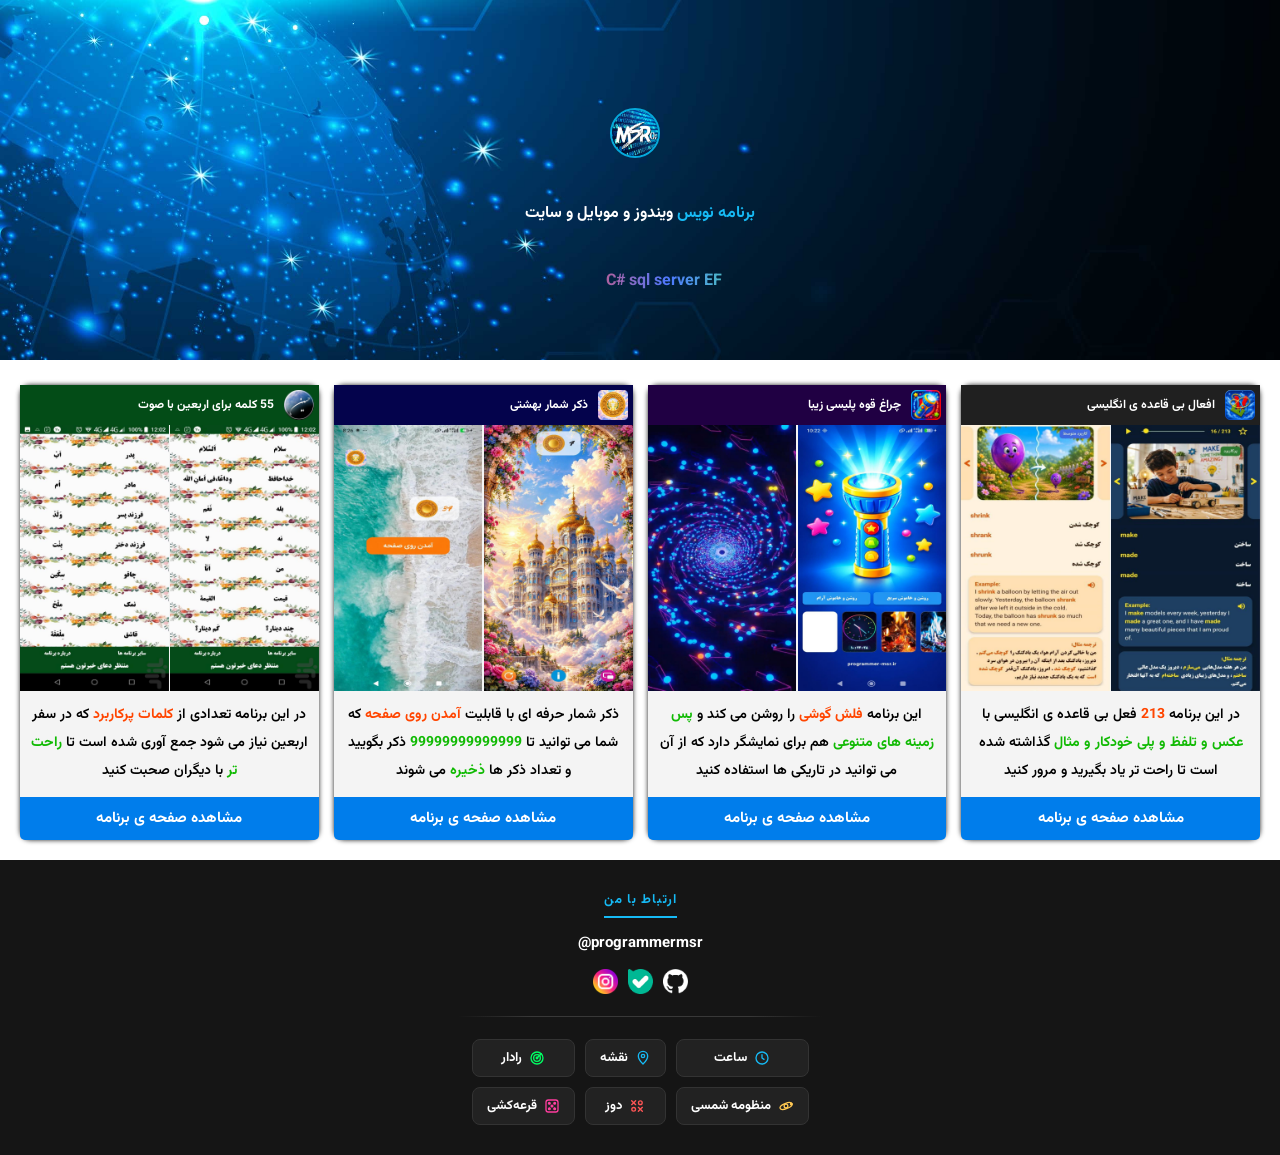
==== index.html @ 153ab769 "add 4 more other pages in footer" ====
<!DOCTYPE html>
<html lang="fa" dir="rtl">

<head>
  <meta charset="UTF-8">
  <meta http-equiv="X-UA-Compatible" content="IE=edge">
  <meta name="viewport" content="width=device-width, initial-scale=1.0">
  <title>برنامه نویس محمد صادق رضائی</title>
  <meta name="description" content="محمد صادق رضائی | برنامه نویس سی شارپ در ویندوز، موبایل و طراحی سایت. توسعه‌دهنده نرم‌افزارهای اختصاصی با تجربه در C#، ASP.NET، SQL و Kotlin.">
  <meta name="keywords" content="محمد صادق رضائی, برنامه نویس, سی شارپ, C#, طراحی سایت, ASP.NET, برنامه نویس ویندوز, برنامه نویس موبایل, programmer msr">
  <meta name="author" content="محمد صادق رضائی">
  <link rel="icon" href="homeImages/head/msrMedium.jpg" type="image/jpeg">
  <link rel="shortcut icon" href="homeImages/head/msrMedium.jpg">
  <link rel="apple-touch-icon" href="homeImages/head/msrMedium.jpg">
    
  <!--my css js-->
  <link rel="stylesheet" href="homeStyle.css">
  <script src="homeScripts.js" defer="defer"></script>

</head>
<body>

<!--header-------------------------------------------------------------------------------------------->
<header id="main-header">

  <div id="textChange-and-myIcon-box">
    <h1 id="textChange"></h1>
    <img id="myIcon" src="homeImages/head/msrMedium.jpg" alt="محمد صادق رضائی برنامه نویس سی شارپ">
  </div>

  <p id="myIntroducing">برنامه نویس ویندوز و موبایل و سایت</p> 
  <p id="skills" aria-label="مهارت های برنامه نویسی"></p>
</header>


  <!--Items------------------------------------------------------------------------------------------->
  <main>
      <div id="itmes-box">

        <!--item-->
        <section class="item">

          <header class="itemHead">
            <img src="homeImages/english icon.png" alt="آیکون افعال بی‌قاعده انگلیسی">
            <h2>افعال بی قاعده ی انگلیسی</h2>
          </header>

          <div class="itemImages">
            <img class="itemImageRight" src="homeImages/english 1.jpg" alt="نمونه افعال بی قاعده انگلیسی 1">
            <img src="homeImages/english 2.jpg" alt="نمونه افعال بی قاعده انگلیسی 2">
          </div>

          <p class="itemDescription">
            در این برنامه <span class="spanRed">213</span> فعل بی قاعده ی انگلیسی 
            با <span class="spanGreen">عکس و تلفظ و پلی خودکار و مثال</span> گذاشته شده است تا راحت تر یاد بگیرید و مرور کنید
          </p>

          <a class="itembtn" target="_blank" rel="noopener noreferrer"
            href ="https://cafebazaar.ir/app/programmer_msr.ir.english_irregular_verbs_msr">
            مشاهده صفحه ی برنامه
          </a>
        </section>


        <!--item-->
        <section class="item">

          <header class="itemHead" style="background-color: rgb(32, 0, 67);">
            <img src="homeImages/police light.png" alt="آیکون چراغ قوه پلیسی">
            <h2>چراغ قوه پلیسی زیبا</h2>
          </header>

          <div class="itemImages">
            <img class="itemImageRight" src="homeImages/f1.jpg" alt="نمای اول چراغ قوه پلیسی">
            <img src="homeImages/f2.jpg" alt="نمای دوم چراغ قوه پلیسی">
          </div>

          <p class="itemDescription">
            این برنامه <span class="spanRed">فلش گوشی</span> را روشن می کند و
            <span class="spanGreen">پس زمینه های متنوعی</span> هم برای نمایشگر دارد
            که از آن می توانید در تاریکی ها استفاده کنید
          </p>

          <a class="itembtn" target="_blank" rel="noopener noreferrer"
            href ="https://cafebazaar.ir/app/programmer_msr.ir.flashlight_police_msr">
            مشاهده صفحه ی برنامه
          </a>
        </section>


        <!--item-->
        <section class="item">

          <header class="itemHead" style="background-color: #04034c;">
            <img src="homeImages/zekr icon.png" alt="آیکون ذکر شمار">
            <h2>ذکر شمار بهشتی</h2>
          </header>

          <div class="itemImages">
            <img class="itemImageRight" src="homeImages/z1.jpg" alt="نمای اول ذکر شمار">
            <img src="homeImages/z2.jpg" alt="نمای دوم ذکر شمار">
          </div>

          <p class="itemDescription">
            ذکر شمار حرفه ای با قابلیت <span class="spanRed">آمدن روی صفحه</span> 
            که شما می توانید تا <span class="spanGreen">99999999999999</span> ذکر بگویید
            و تعداد ذکر ها <span class="spanGreen">ذخیره</span> می شوند
          </p>

          <a class="itembtn" target="_blank" rel="noopener noreferrer"
            href ="https://cafebazaar.ir/app/programmer_msr.ir.zekr_shomar_msr">
            مشاهده صفحه ی برنامه
          </a>
        </section>


        <!--item-->
        <section class="item">

          <header class="itemHead" style="background-color: #034c17;">
            <img src="homeImages/hossein.png" alt="آیکون آموزش کلمات اربعین">
            <h2>55 کلمه برای اربعین با صوت</h2>
          </header>

          <div class="itemImages">
            <img class="itemImageRight" src="homeImages/h1.jpg" alt="کلمات پرکاربرد اربعین 1">
            <img src="homeImages/h2.jpg" alt="کلمات پرکاربرد اربعین 2">
          </div>

          <p class="itemDescription">
            در این برنامه تعدادی از <span class="spanRed">کلمات پرکاربرد</span> که در سفر اربعین نیاز می شود
            جمع آوری شده است تا <span class="spanGreen">راحت تر</span> با دیگران صحبت کنید
          </p>

          <a class="itembtn" target="_blank" rel="noopener noreferrer"
            href ="https://cafebazaar.ir/app/programmer_msr.ir.Arbaeen_Travel_Words_MSR">
            مشاهده صفحه ی برنامه
          </a>
        </section>

      </div>
  </main>

    <!--footer--------------------------------------------------------------------------------------------->
<footer id="contact">

  <div class="footer-sections">

    <!-- ارتباط با من -->
    <div class="footer-section">
      <h3 class="footer-title">ارتباط با من</h3>

      <a id="my-id" href="https://www.instagram.com/programmermsr/" target="_blank" rel="noopener noreferrer"
        aria-label="صفحه اینستاگرام Programmermsr">
        @programmermsr
      </a>

      <div id="contacts">
        <a href="https://www.instagram.com/programmermsr/" target="_blank" rel="noopener noreferrer"
          aria-label="صفحه اینستاگرام Programmermsr">
          <img src="homeImages/head/instagram.png" alt="اینستاگرام Programmermsr">
        </a>

        <a href="https://ble.ir/programmermsr" target="_blank" rel="noopener noreferrer"
          aria-label="صفحه بله Programmermsr">
          <img src="homeImages/head/bale.png" alt="بله Programmermsr">
        </a>

        <a href="https://github.com/programmermsr" target="_blank" rel="noopener noreferrer"
          aria-label="صفحه گیت‌هاب Programmermsr">
          <img src="homeImages/head/github.png" alt="گیت‌هاب Programmermsr">
        </a>
      </div>
    </div>

    <div class="footer-divider" aria-hidden="true"></div>

    <!-- سرگرمی -->
    <div class="footer-section">
      <div class="footer-page-links">

        <a href="clock.html" class="footer-page-link" aria-label="صفحه ساعت">
          <svg viewBox="0 0 24 24" aria-hidden="true">
            <circle cx="12" cy="12" r="9"/>
            <path d="M12 7v5l3 2"/>
          </svg>
          <span>ساعت</span>
        </a>

        <a href="map.html" class="footer-page-link" aria-label="صفحه نقشه">
          <svg viewBox="0 0 24 24" aria-hidden="true">
            <path d="M12 21s-7-6.5-7-12a7 7 0 1 1 14 0c0 5.5-7 12-7 12z"/>
            <circle cx="12" cy="9" r="2.5"/>
          </svg>
          <span>نقشه</span>
        </a>

        <a href="radar.html" class="footer-page-link" aria-label="صفحه رادار نظامی">
          <svg viewBox="0 0 24 24" aria-hidden="true">
            <circle cx="12" cy="12" r="9"/>
            <circle cx="12" cy="12" r="5"/>
            <circle cx="12" cy="12" r="1.2" fill="currentColor"/>
            <path d="M12 12 L 18.5 5.5"/>
          </svg>
          <span>رادار</span>
        </a>

        <a href="solar-system.html" class="footer-page-link" aria-label="صفحه منظومه شمسی">
          <svg viewBox="0 0 24 24" aria-hidden="true">
            <circle cx="12" cy="12" r="2.8"/>
            <ellipse cx="12" cy="12" rx="9.5" ry="4" transform="rotate(-22 12 12)"/>
            <circle cx="20" cy="9" r="1.3" fill="currentColor"/>
          </svg>
          <span>منظومه شمسی</span>
        </a>

        <a href="doz.html" class="footer-page-link" aria-label="صفحه بازی دوز">
          <svg viewBox="0 0 24 24" aria-hidden="true">
            <line x1="4" y1="4" x2="10" y2="10"/>
            <line x1="10" y1="4" x2="4" y2="10"/>
            <circle cx="17" cy="7" r="2.8"/>
            <circle cx="7" cy="17" r="2.8"/>
            <line x1="14" y1="14" x2="20" y2="20"/>
            <line x1="20" y1="14" x2="14" y2="20"/>
          </svg>
          <span>دوز</span>
        </a>

        <a href="lottery.html" class="footer-page-link" aria-label="صفحه قرعه‌کشی">
          <svg viewBox="0 0 24 24" aria-hidden="true">
            <rect x="3" y="3" width="18" height="18" rx="3.5"/>
            <circle cx="8"  cy="8"  r="1.3" fill="currentColor"/>
            <circle cx="16" cy="8"  r="1.3" fill="currentColor"/>
            <circle cx="12" cy="12" r="1.3" fill="currentColor"/>
            <circle cx="8"  cy="16" r="1.3" fill="currentColor"/>
            <circle cx="16" cy="16" r="1.3" fill="currentColor"/>
          </svg>
          <span>قرعه‌کشی</span>
        </a>

      </div>
    </div>

  </div>

</footer>

<!--json LD------------------------------------------------------------------------------------------------>
<script type="application/ld+json">
[
  {
    "@context": "https://schema.org",
    "@type": "MobileApplication",
    "name": "افعال بی قاعده انگلیسی",
    "operatingSystem": "Android",
    "applicationCategory": "EducationalApplication",
    "description": "آموزش حدود 199 فعل بی‌قاعده انگلیسی همراه با عکس، تلفظ و پخش خودکار.",
    "image": [
      "homeImages/english icon.png",
      "homeImages/english 1.jpg",
      "homeImages/english 2.jpg"
    ],
    "downloadUrl": "https://cafebazaar.ir/app/programmer_msr.ir.english_irregular_verbs_msr"
  },

  {
    "@context": "https://schema.org",
    "@type": "MobileApplication",
    "name": "چراغ قوه پلیسی زیبا",
    "operatingSystem": "Android",
    "applicationCategory": "UtilityApplication",
    "description": "روشن کردن فلش گوشی همراه با پس‌زمینه‌های گرافیکی زیبا برای استفاده در تاریکی.",
    "image": [
      "homeImages/police light.png",
      "homeImages/f1.jpg",
      "homeImages/f2.jpg"
    ],
    "downloadUrl": "https://cafebazaar.ir/app/programmer_msr.ir.flashlight_police_msr"
  },

  {
    "@context": "https://schema.org",
    "@type": "MobileApplication",
    "name": "ذکر شمار بهشتی",
    "operatingSystem": "Android",
    "applicationCategory": "LifestyleApplication",
    "description": "ذکرشمار حرفه‌ای با امکان نمایش روی صفحه و شمارش تا 99999999999999 همراه با ذخیره مقادیر.",
    "image": [
      "homeImages/coin Image.png",
      "homeImages/z1.jpg",
      "homeImages/z2.jpg"
    ],
    "downloadUrl": "https://cafebazaar.ir/app/programmer_msr.ir.zekr_shomar_msr"
  },

  {
    "@context": "https://schema.org",
    "@type": "MobileApplication",
    "name": "۵۵ کلمه برای اربعین با صوت",
    "operatingSystem": "Android",
    "applicationCategory": "EducationalApplication",
    "description": "آموزش ۵۵ کلمه پرکاربرد سفر اربعین همراه با صوت برای ارتباط بهتر در سفر.",
    "image": [
      "homeImages/hossein.png",
      "homeImages/h1.jpg",
      "homeImages/h2.jpg"
    ],
    "downloadUrl": "https://cafebazaar.ir/app/programmer_msr.ir.Arbaeen_Travel_Words_MSR"
  }
]
</script>


</body>
</html>
---- homeStyle.css ----
/* ============================================================
   RESET & FONTS
   ============================================================ */
* {
    margin: 0;
    padding: 0;
    box-sizing: border-box;
    font-family: 'Vazirmatn', 'Segoe UI', Tahoma, Geneva, Verdana, sans-serif;
    font-weight: bold;
    list-style: none;
}

/* do not show blue background when tap in mobile */
* {
    -webkit-tap-highlight-color: transparent;
    -webkit-touch-callout: none;
    -webkit-user-select: none;
    -moz-user-select: none;
    -ms-user-select: none;
    user-select: none;
    touch-action: manipulation;
}

@font-face {
    font-family: 'Vazirmatn';
    src: url('fonts/webfonts/Vazirmatn[wght].woff2') format('woff2 supports variations'),
         url('fonts/webfonts/Vazirmatn[wght].woff2') format('woff2-variations');
    font-weight: 100 900;
    font-style: normal;
    font-display: swap;
}

body {
    background-color: #ffffff;
}

a {
    font-size: 0;
    text-decoration: none;
    color: black;
}


/* ============================================================
   HEADER
   ============================================================ */
#main-header {
    background: url(homeImages/head/blueHeader.jpg) no-repeat center center/cover;
    height: 40vh;
    min-height: 220px;
    display: flex;
    flex-direction: column;
    justify-content: center;
    align-items: center;
    color: #fff;
    gap: 12%;
    overflow: hidden;
}

#textChange-and-myIcon-box {
    display: flex;
    justify-content: center;
    align-items: center;
    margin-top: 8vh;
}

#textChange {
    height: 20px;
    font-size: 24px;
    margin-bottom: 12px;
}

#myIcon {
    margin-right: 10px;
    width: 50px;
    height: 50px;
    border-radius: 50%;
    border: 2px solid rgb(5, 169, 219);
}

header > p {
    margin-bottom: 30px;
}

/* ============================================================
   SKILLS
   ============================================================ */
#skills {
    text-align: center;
    margin-top: -30px;
    direction: ltr;
    overflow: hidden;
    display: inline-block;
    white-space: pre;
    background: linear-gradient(90deg, #ff4d4d, #4d79ff, #4dff88, #ffb84d);
    background-size: 200% 100%;
    color: transparent;
    -webkit-background-clip: text;
    background-clip: text;
    animation: gradien-text 1s linear infinite;
}

@keyframes gradien-text {
    0%   { filter: hue-rotate(0deg); }
    100% { filter: hue-rotate(360deg); }
}


/* ============================================================
   ITEMS
   ============================================================ */
#itmes-box {
    display: grid;
    grid-template-columns: repeat(auto-fit, minmax(220px, 1fr));
    gap: 15px;
    margin: 15px 20px 15px 20px;
}

.item {
    background-color: #f4f4f4;
    border-radius: 10px;
    box-shadow: 0px 0px 5px 0px rgb(32, 32, 32);
    display: flex;
    flex-direction: column;
    max-width: 400px;
    margin: 10px auto 5px auto;
    transition-duration: 0.4s;
}

@media (min-width: 768px) {
    .item:hover {
        transform: translateY(-10px);
    }
}

.itemHead {
    background-color: rgb(32, 32, 32);
    display: flex;
    justify-content: right;
    align-items: center;
}

.itemHead h2 {
    color: #fff;
    font-size: 12px;
    margin-right: 5px;
}

.itemHead img {
    width: 40px;
    height: 40px;
    padding: 5px;
}

.itemImages {
    display: flex;
    justify-content: center;
    align-items: center;
}

.itemImages img {
    width: 49.75%;
}

.itemImageRight {
    margin-left: .5%;
}

.itemDescription {
    font-weight: 600;
    font-size: 14px;
    padding: 10px;
    text-align: center;
    line-height: 2;
    height: 100%;
}

.spanRed   { color: orangered; }
.spanGreen { color: #11ba04; }

.itembtn {
    color: white;
    background-color: #007deb;
    transition-duration: .5s;
    text-align: center;
    border-bottom-left-radius: 5px;
    border-bottom-right-radius: 5px;
    font-size: 15px;
    padding: 10px;
    height: 45px;
}

.itembtn:hover {
    background-color: rgb(2, 172, 2);
}


/* ============================================================
   FOOTER
   ============================================================ */
footer {
    background-color: #151515;
    display: flex;
    flex-direction: column;
    align-items: center;
    text-align: center;
    padding: 30px 20px;
}

footer img {
    height: 25px;
    width: auto;
}

/* چیدمان عمودی دو بخش */
.footer-sections {
    display: flex;
    flex-direction: column;
    align-items: center;
    gap: 22px;
    width: 100%;
    max-width: 520px;
}

.footer-section {
    display: flex;
    flex-direction: column;
    align-items: center;
    gap: 14px;
    width: 100%;
}

.footer-title {
    color: #16baf5;
    font-size: 13px;
    font-weight: bold;
    letter-spacing: 1px;
    padding-bottom: 6px;
    border-bottom: 2px solid #16baf5;
    margin: 0;
}

/* جداکننده افقی */
.footer-divider {
    width: 70%;
    height: 1px;
    background: linear-gradient(90deg, transparent, #383838 20%, #383838 80%, transparent);
}

/* آیدی اینستاگرام */
#my-id {
    color: white;
    direction: ltr;
    font-size: 15px;
    transition: 0.5s;
    text-decoration: none;
}

#my-id:hover {
    color: orangered;
}

/* آیکن‌های ارتباط */
#contacts {
    direction: ltr;
    display: flex;
    flex-direction: row;
    justify-content: center;
    align-items: center;
    gap: 10px;
}

/* ---------- لینک‌های صفحات سرگرمی (۳ آیتم در هر سطر) ---------- */
.footer-page-links {
    display: grid;
    grid-template-columns: repeat(3, auto);
    justify-content: center;
    align-items: center;
    gap: 10px;
    width: 100%;
}

.footer-page-link {
    display: inline-flex;
    align-items: center;
    justify-content: center;
    gap: 7px;
    padding: 8px 14px;
    border-radius: 8px;
    background-color: #222;
    color: #fff;
    font-size: 13px;
    font-weight: bold;
    text-decoration: none;
    border: 1px solid #333;
    transition: 0.3s;
    position: relative;
    overflow: hidden;
}

.footer-page-link svg {
    width: 16px;
    height: 16px;
    fill: none;
    stroke: #16baf5;
    stroke-width: 2;
    stroke-linecap: round;
    stroke-linejoin: round;
    transition: 0.3s;
    flex-shrink: 0;
}

.footer-page-link:hover {
    background-color: #007deb;
    border-color: #007deb;
    color: #fff;
    transform: translateY(-2px);
    box-shadow: 0 6px 14px -6px #007deb;
}

.footer-page-link:hover svg {
    stroke: #fff;
}

/* ---------- رنگ اختصاصی هر صفحه ---------- */

/* رادار — سبز نظامی */
.footer-page-link[href="radar.html"] svg {
    stroke: #00ff64;
}
.footer-page-link[href="radar.html"]:hover {
    background-color: #00b84a;
    border-color: #00b84a;
    box-shadow: 0 6px 14px -6px #00b84a;
}
.footer-page-link[href="radar.html"]:hover svg {
    stroke: #fff;
}

/* منظومه شمسی — نارنجی خورشیدی */
.footer-page-link[href="solar-system.html"] svg {
    stroke: #ffc850;
}
.footer-page-link[href="solar-system.html"]:hover {
    background-color: #d88f00;
    border-color: #d88f00;
    box-shadow: 0 6px 14px -6px #d88f00;
}
.footer-page-link[href="solar-system.html"]:hover svg {
    stroke: #fff;
}

/* دوز — قرمز */
.footer-page-link[href="doz.html"] svg {
    stroke: #ff5555;
}
.footer-page-link[href="doz.html"]:hover {
    background-color: #c82323;
    border-color: #c82323;
    box-shadow: 0 6px 14px -6px #c82323;
}
.footer-page-link[href="doz.html"]:hover svg {
    stroke: #fff;
}

/* قرعه‌کشی — صورتی */
.footer-page-link[href="lottery.html"] svg {
    stroke: #ff3c9e;
}
.footer-page-link[href="lottery.html"]:hover {
    background-color: #c2005f;
    border-color: #c2005f;
    box-shadow: 0 6px 14px -6px #c2005f;
}
.footer-page-link[href="lottery.html"]:hover svg {
    stroke: #fff;
}

/* ---------- موبایل ---------- */
@media (max-width: 600px) {
    .footer-page-links {
        grid-template-columns: repeat(3, auto);
        gap: 6px;
    }
    .footer-page-link {
        padding: 6px 8px;
        font-size: 11px;
        gap: 4px;
    }
    .footer-page-link svg {
        width: 12px;
        height: 12px;
    }
}
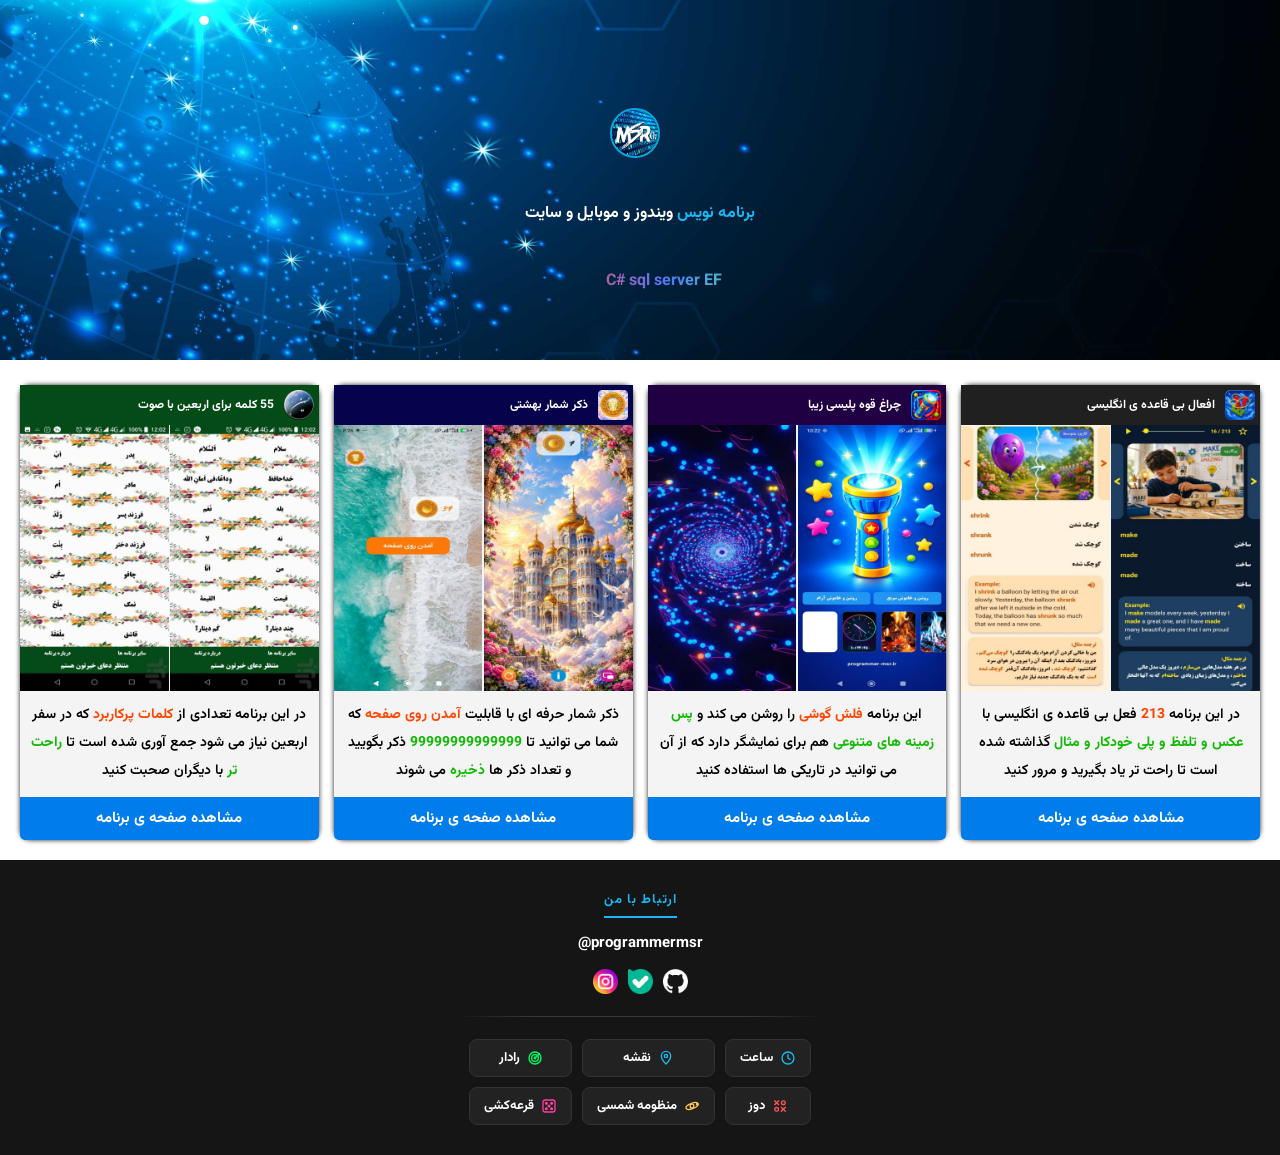
==== commit 7126057f: "change index" ====
--- a/index.html
+++ b/index.html
@@ -179,7 +179,7 @@
     <div class="footer-section">
       <div class="footer-page-links">
 
-        <a href="clock.html" class="footer-page-link" aria-label="صفحه ساعت">
+        <a href="clock.html" class="footer-page-link" target="_blank" rel="noopener noreferrer" aria-label="صفحه ساعت">
           <svg viewBox="0 0 24 24" aria-hidden="true">
             <circle cx="12" cy="12" r="9"/>
             <path d="M12 7v5l3 2"/>
@@ -187,7 +187,7 @@
           <span>ساعت</span>
         </a>
 
-        <a href="map.html" class="footer-page-link" aria-label="صفحه نقشه">
+        <a href="map.html" class="footer-page-link" target="_blank" rel="noopener noreferrer" aria-label="صفحه نقشه">
           <svg viewBox="0 0 24 24" aria-hidden="true">
             <path d="M12 21s-7-6.5-7-12a7 7 0 1 1 14 0c0 5.5-7 12-7 12z"/>
             <circle cx="12" cy="9" r="2.5"/>
@@ -195,7 +195,7 @@
           <span>نقشه</span>
         </a>
 
-        <a href="radar.html" class="footer-page-link" aria-label="صفحه رادار نظامی">
+        <a href="radar.html" class="footer-page-link" target="_blank" rel="noopener noreferrer" aria-label="صفحه رادار نظامی">
           <svg viewBox="0 0 24 24" aria-hidden="true">
             <circle cx="12" cy="12" r="9"/>
             <circle cx="12" cy="12" r="5"/>
@@ -205,16 +205,7 @@
           <span>رادار</span>
         </a>
 
-        <a href="solar-system.html" class="footer-page-link" aria-label="صفحه منظومه شمسی">
-          <svg viewBox="0 0 24 24" aria-hidden="true">
-            <circle cx="12" cy="12" r="2.8"/>
-            <ellipse cx="12" cy="12" rx="9.5" ry="4" transform="rotate(-22 12 12)"/>
-            <circle cx="20" cy="9" r="1.3" fill="currentColor"/>
-          </svg>
-          <span>منظومه شمسی</span>
-        </a>
-
-        <a href="doz.html" class="footer-page-link" aria-label="صفحه بازی دوز">
+        <a href="doz.html" class="footer-page-link" target="_blank" rel="noopener noreferrer" aria-label="صفحه بازی دوز">
           <svg viewBox="0 0 24 24" aria-hidden="true">
             <line x1="4" y1="4" x2="10" y2="10"/>
             <line x1="10" y1="4" x2="4" y2="10"/>
@@ -226,7 +217,16 @@
           <span>دوز</span>
         </a>
 
-        <a href="lottery.html" class="footer-page-link" aria-label="صفحه قرعه‌کشی">
+        <a href="solar-system.html" class="footer-page-link" target="_blank" rel="noopener noreferrer" aria-label="صفحه منظومه شمسی">
+          <svg viewBox="0 0 24 24" aria-hidden="true">
+            <circle cx="12" cy="12" r="2.8"/>
+            <ellipse cx="12" cy="12" rx="9.5" ry="4" transform="rotate(-22 12 12)"/>
+            <circle cx="20" cy="9" r="1.3" fill="currentColor"/>
+          </svg>
+          <span>منظومه شمسی</span>
+        </a>
+
+        <a href="lottery.html" class="footer-page-link" target="_blank" rel="noopener noreferrer" aria-label="صفحه قرعه‌کشی">
           <svg viewBox="0 0 24 24" aria-hidden="true">
             <rect x="3" y="3" width="18" height="18" rx="3.5"/>
             <circle cx="8"  cy="8"  r="1.3" fill="currentColor"/>
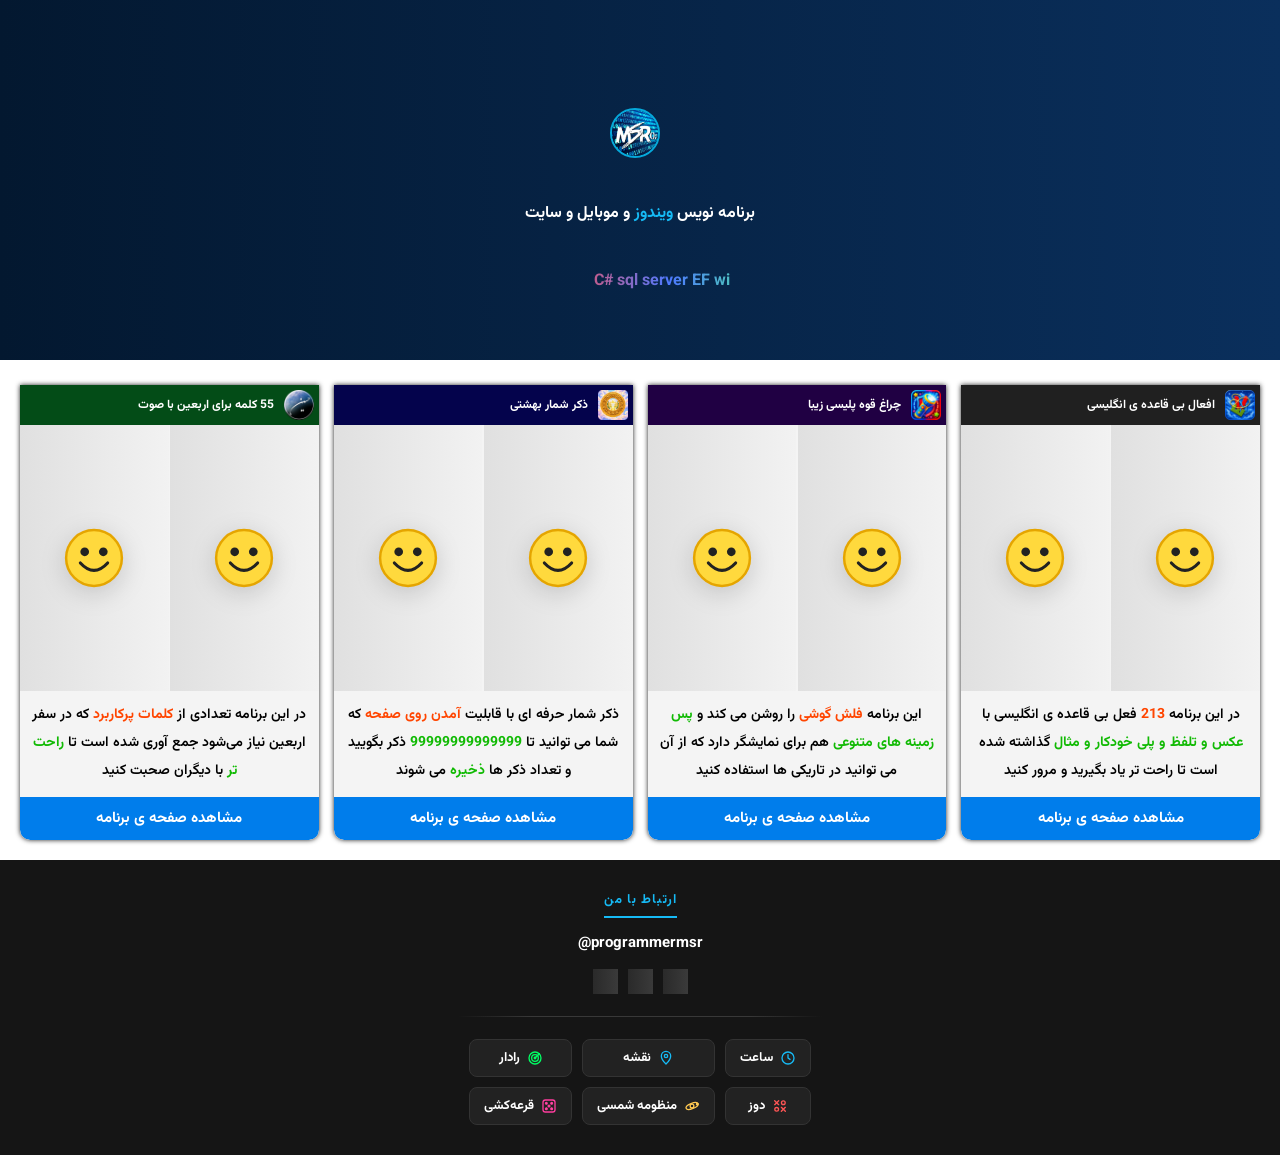
==== commit 2f637602: "all in index" ====
--- a/index.html
+++ b/index.html
@@ -9,307 +9,985 @@
   <meta name="description" content="محمد صادق رضائی | برنامه نویس سی شارپ در ویندوز، موبایل و طراحی سایت. توسعه‌دهنده نرم‌افزارهای اختصاصی با تجربه در C#، ASP.NET، SQL و Kotlin.">
   <meta name="keywords" content="محمد صادق رضائی, برنامه نویس, سی شارپ, C#, طراحی سایت, ASP.NET, برنامه نویس ویندوز, برنامه نویس موبایل, programmer msr">
   <meta name="author" content="محمد صادق رضائی">
+
+  <!-- Favicon -->
   <link rel="icon" href="homeImages/head/msrMedium.jpg" type="image/jpeg">
   <link rel="shortcut icon" href="homeImages/head/msrMedium.jpg">
   <link rel="apple-touch-icon" href="homeImages/head/msrMedium.jpg">
-    
-  <!--my css js-->
-  <link rel="stylesheet" href="homeStyle.css">
-  <script src="homeScripts.js" defer="defer"></script>
-
+
+  <style>
+    /* ==========================================================
+       GLOBAL RESET & BASE STYLES
+       ========================================================== */
+    * {
+      margin: 0;
+      padding: 0;
+      box-sizing: border-box;
+      font-family: 'Vazirmatn', 'Segoe UI', Tahoma, Geneva, Verdana, sans-serif;
+      font-weight: bold;
+      list-style: none;
+    }
+
+    * {
+      -webkit-tap-highlight-color: transparent;
+      -webkit-touch-callout: none;
+      -webkit-user-select: none;
+      -moz-user-select: none;
+      -ms-user-select: none;
+      user-select: none;
+      touch-action: manipulation;
+    }
+
+    @font-face {
+      font-family: 'Vazirmatn';
+      src: url('fonts/webfonts/Vazirmatn[wght].woff2') format('woff2 supports variations'),
+           url('fonts/webfonts/Vazirmatn[wght].woff2') format('woff2-variations');
+      font-weight: 100 900;
+      font-style: normal;
+      font-display: swap;
+    }
+
+    body {
+      background-color: #ffffff;
+    }
+
+    a {
+      font-size: 0;
+      text-decoration: none;
+      color: black;
+    }
+
+    /* ==========================================================
+       HEADER
+       ========================================================== */
+    #main-header {
+      position: relative;
+      height: 40vh;
+      min-height: 220px;
+      display: flex;
+      flex-direction: column;
+      justify-content: center;
+      align-items: center;
+      color: #fff;
+      gap: 12%;
+      overflow: hidden;
+      background-color: #031830; /* fallback dark blue */
+    }
+
+    /* Layer holding the real background image */
+    .header-bg {
+      position: absolute;
+      inset: 0;
+      z-index: 0;
+
+      /* Dark-blue shimmer skeleton */
+      background: linear-gradient(
+        90deg,
+        #031830 0%,
+        #0a2f5c 50%,
+        #031830 100%
+      );
+      background-size: 200% 100%;
+      animation: skeleton-shimmer 1.6s ease-in-out infinite;
+    }
+
+    .header-bg img {
+      width: 100%;
+      height: 100%;
+      object-fit: cover;
+      display: block;
+      opacity: 0;
+      transition: opacity 0.6s ease;
+    }
+
+    .header-bg.loaded {
+      animation: none;
+    }
+
+    .header-bg.loaded img {
+      opacity: 1;
+    }
+
+    /* Ensure header content sits above the background layer */
+    #main-header > *:not(.header-bg) {
+      position: relative;
+      z-index: 1;
+    }
+
+    #textChange-and-myIcon-box {
+      display: flex;
+      justify-content: center;
+      align-items: center;
+      margin-top: 8vh;
+    }
+
+    #textChange {
+      height: 20px;
+      font-size: 24px;
+      margin-bottom: 12px;
+    }
+
+    #myIcon {
+      margin-right: 10px;
+      width: 50px;
+      height: 50px;
+      border-radius: 50%;
+      border: 2px solid rgb(5, 169, 219);
+    }
+
+    header > p {
+      margin-bottom: 30px;
+    }
+
+    /* ==========================================================
+       SKILLS MARQUEE
+       ========================================================== */
+    #skills {
+      text-align: center;
+      margin-top: -30px;
+      direction: ltr;
+      overflow: hidden;
+      display: inline-block;
+      white-space: pre;
+      background: linear-gradient(90deg, #ff4d4d, #4d79ff, #4dff88, #ffb84d);
+      background-size: 200% 100%;
+      color: transparent;
+      -webkit-background-clip: text;
+      background-clip: text;
+      animation: gradient-text 1s linear infinite;
+    }
+
+    @keyframes gradient-text {
+      0%   { filter: hue-rotate(0deg); }
+      100% { filter: hue-rotate(360deg); }
+    }
+
+    /* ==========================================================
+       APP CARDS GRID
+       ========================================================== */
+    #itmes-box {
+      display: grid;
+      grid-template-columns: repeat(auto-fit, minmax(220px, 1fr));
+      gap: 15px;
+      margin: 15px 20px;
+    }
+
+    .item {
+      background-color: #f4f4f4;
+      /* گوشه‌های بالا تیز و گوشه‌های پایین هلال */
+      border-radius: 0 0 10px 10px; 
+      box-shadow: 0px 0px 5px 0px rgb(32, 32, 32);
+      display: flex;
+      flex-direction: column;
+      max-width: 400px;
+      margin: 10px auto 5px auto;
+      transition-duration: 0.4s;
+      overflow: hidden;
+    }
+
+    @media (min-width: 768px) {
+      .item:hover {
+        transform: translateY(-10px);
+      }
+    }
+
+    .itemHead {
+      background-color: rgb(32, 32, 32);
+      display: flex;
+      justify-content: right;
+      align-items: center;
+      border-radius: 0;
+    }
+
+    .itemHead h2 {
+      color: #fff;
+      font-size: 12px;
+      margin-right: 5px;
+    }
+
+    /* برگشت به حالت اولیه بدون هیچ لودینگی */
+    .itemHead img {
+      width: 40px;
+      height: 40px;
+      padding: 5px;
+    }
+
+    /* ==========================================================
+       DARK LOADING SKELETON (For Footer Icons)
+       ========================================================== */
+    .grey-loader {
+      position: relative;
+      overflow: hidden;
+      /* پس زمینه تیره برای لودینگ */
+      background: linear-gradient(
+        90deg,
+        #2a2a2a 0%,
+        #3a3a3a 50%,
+        #2a2a2a 100%
+      );
+      background-size: 200% 100%;
+      animation: skeleton-shimmer 1.6s ease-in-out infinite;
+    }
+
+    .grey-loader img {
+      width: 100%;
+      height: 100%;
+      display: block;
+      opacity: 0;
+      transition: opacity 0.45s ease;
+    }
+
+    .grey-loader.loaded {
+      animation: none;
+      background: transparent;
+    }
+
+    .grey-loader.loaded img {
+      opacity: 1;
+    }
+
+    /* ==========================================================
+       ITEM IMAGES — LOADING SKELETON + SMILEY PLACEHOLDER
+       ========================================================== */
+    .itemImages {
+      display: flex;
+      justify-content: center;
+      align-items: center;
+    }
+
+    .image-wrapper {
+      position: relative;
+      width: 49.75%;
+      aspect-ratio: 716 / 1280;
+      overflow: hidden;
+
+      background: linear-gradient(
+        90deg,
+        #e0e0e0 0%,
+        #f2f2f2 50%,
+        #e0e0e0 100%
+      );
+      background-size: 200% 100%;
+      animation: skeleton-shimmer 1.6s ease-in-out infinite;
+    }
+
+    .image-wrapper:first-child {
+      margin-left: 0.5%;
+    }
+
+    .image-wrapper::before {
+      content: '';
+      position: absolute;
+      inset: 0;
+      z-index: 1;
+
+      background-image: url("data:image/svg+xml,%3Csvg xmlns='http://www.w3.org/2000/svg' viewBox='0 0 100 100'%3E%3Ccircle cx='50' cy='50' r='45' fill='%23FFD93D' stroke='%23E5A500' stroke-width='4'/%3E%3Ccircle cx='35' cy='40' r='7' fill='%23222'/%3E%3Ccircle cx='65' cy='40' r='7' fill='%23222'/%3E%3Cpath d='M28 58 Q50 82 72 58' stroke='%23222' stroke-width='5' fill='none' stroke-linecap='round'/%3E%3C/svg%3E");
+      background-repeat: no-repeat;
+      background-position: center;
+      background-size: 42%;
+      filter: drop-shadow(0 6px 12px rgba(0, 0, 0, 0.15));
+
+      animation: smiley-bob 2s ease-in-out infinite;
+      transition: opacity 0.3s ease;
+    }
+
+    .image-wrapper img {
+      position: absolute;
+      inset: 0;
+      width: 100%;
+      height: 100%;
+      object-fit: cover;
+      z-index: 2;
+      opacity: 0;
+      transition: opacity 0.45s ease;
+    }
+
+    .image-wrapper.loaded::before {
+      opacity: 0;
+      animation: none;
+    }
+
+    .image-wrapper.loaded {
+      animation: none;
+      background: #e8e8e8;
+    }
+
+    .image-wrapper.loaded img {
+      opacity: 1;
+    }
+
+    @keyframes skeleton-shimmer {
+      0%   { background-position: 200% 0; }
+      100% { background-position: -200% 0; }
+    }
+
+    @keyframes smiley-bob {
+      0%, 100% { transform: translateY(0) rotate(-4deg); }
+      50%      { transform: translateY(-7px) rotate(4deg); }
+    }
+
+    /* ==========================================================
+       ITEM TEXT & BUTTON
+       ========================================================== */
+    .itemDescription {
+      font-weight: 600;
+      font-size: 14px;
+      padding: 10px;
+      text-align: center;
+      line-height: 2;
+      height: 100%;
+    }
+
+    .spanRed   { color: orangered; }
+    .spanGreen { color: #11ba04; }
+
+    .itembtn {
+      color: white;
+      background-color: #007deb;
+      transition-duration: 0.5s;
+      text-align: center;
+      border-bottom-left-radius: 10px;
+      border-bottom-right-radius: 10px;
+      font-size: 15px;
+      padding: 10px;
+      height: 45px;
+    }
+
+    .itembtn:hover {
+      background-color: rgb(2, 172, 2);
+    }
+
+    /* ==========================================================
+       FOOTER
+       ========================================================== */
+    footer {
+      background-color: #151515;
+      display: flex;
+      flex-direction: column;
+      align-items: center;
+      text-align: center;
+      padding: 30px 20px;
+    }
+
+    .footer-sections {
+      display: flex;
+      flex-direction: column;
+      align-items: center;
+      gap: 22px;
+      width: 100%;
+      max-width: 520px;
+    }
+
+    .footer-section {
+      display: flex;
+      flex-direction: column;
+      align-items: center;
+      gap: 14px;
+      width: 100%;
+    }
+
+    .footer-title {
+      color: #16baf5;
+      font-size: 13px;
+      font-weight: bold;
+      letter-spacing: 1px;
+      padding-bottom: 6px;
+      border-bottom: 2px solid #16baf5;
+      margin: 0;
+    }
+
+    .footer-divider {
+      width: 70%;
+      height: 1px;
+      background: linear-gradient(90deg, transparent, #383838 20%, #383838 80%, transparent);
+    }
+
+    #my-id {
+      color: white;
+      direction: ltr;
+      font-size: 15px;
+      transition: 0.5s;
+      text-decoration: none;
+    }
+
+    #my-id:hover {
+      color: orangered;
+    }
+
+    #contacts {
+      direction: ltr;
+      display: flex;
+      flex-direction: row;
+      justify-content: center;
+      align-items: center;
+      gap: 10px;
+    }
+
+    /* Footer Icons Loading Style */
+    .footer-icon {
+      width: 25px;
+      height: 25px;
+    }
+
+    .footer-icon img {
+      object-fit: contain;
+    }
+
+    .footer-page-links {
+      display: grid;
+      grid-template-columns: repeat(3, auto);
+      justify-content: center;
+      align-items: center;
+      gap: 10px;
+      width: 100%;
+    }
+
+    .footer-page-link {
+      display: inline-flex;
+      align-items: center;
+      justify-content: center;
+      gap: 7px;
+      padding: 8px 14px;
+      border-radius: 8px;
+      background-color: #222;
+      color: #fff;
+      font-size: 13px;
+      font-weight: bold;
+      text-decoration: none;
+      border: 1px solid #333;
+      transition: 0.3s;
+      position: relative;
+      overflow: hidden;
+    }
+
+    .footer-page-link svg {
+      width: 16px;
+      height: 16px;
+      fill: none;
+      stroke: #16baf5;
+      stroke-width: 2;
+      stroke-linecap: round;
+      stroke-linejoin: round;
+      transition: 0.3s;
+      flex-shrink: 0;
+    }
+
+    .footer-page-link:hover {
+      background-color: #007deb;
+      border-color: #007deb;
+      color: #fff;
+      transform: translateY(-2px);
+      box-shadow: 0 6px 14px -6px #007deb;
+    }
+
+    .footer-page-link:hover svg {
+      stroke: #fff;
+    }
+
+    .footer-page-link[href="radar.html"] svg { stroke: #00ff64; }
+    .footer-page-link[href="radar.html"]:hover {
+      background-color: #00b84a;
+      border-color: #00b84a;
+      box-shadow: 0 6px 14px -6px #00b84a;
+    }
+    .footer-page-link[href="radar.html"]:hover svg { stroke: #fff; }
+
+    .footer-page-link[href="solar-system.html"] svg { stroke: #ffc850; }
+    .footer-page-link[href="solar-system.html"]:hover {
+      background-color: #d88f00;
+      border-color: #d88f00;
+      box-shadow: 0 6px 14px -6px #d88f00;
+    }
+    .footer-page-link[href="solar-system.html"]:hover svg { stroke: #fff; }
+
+    .footer-page-link[href="doz.html"] svg { stroke: #ff5555; }
+    .footer-page-link[href="doz.html"]:hover {
+      background-color: #c82323;
+      border-color: #c82323;
+      box-shadow: 0 6px 14px -6px #c82323;
+    }
+    .footer-page-link[href="doz.html"]:hover svg { stroke: #fff; }
+
+    .footer-page-link[href="lottery.html"] svg { stroke: #ff3c9e; }
+    .footer-page-link[href="lottery.html"]:hover {
+      background-color: #c2005f;
+      border-color: #c2005f;
+      box-shadow: 0 6px 14px -6px #c2005f;
+    }
+    .footer-page-link[href="lottery.html"]:hover svg { stroke: #fff; }
+
+    @media (max-width: 600px) {
+      .footer-page-links {
+        grid-template-columns: repeat(3, auto);
+        gap: 6px;
+      }
+      .footer-page-link {
+        padding: 6px 8px;
+        font-size: 11px;
+        gap: 4px;
+      }
+      .footer-page-link svg {
+        width: 12px;
+        height: 12px;
+      }
+    }
+  </style>
 </head>
+
 <body>
 
-<!--header-------------------------------------------------------------------------------------------->
-<header id="main-header">
-
-  <div id="textChange-and-myIcon-box">
-    <h1 id="textChange"></h1>
-    <img id="myIcon" src="homeImages/head/msrMedium.jpg" alt="محمد صادق رضائی برنامه نویس سی شارپ">
-  </div>
-
-  <p id="myIntroducing">برنامه نویس ویندوز و موبایل و سایت</p> 
-  <p id="skills" aria-label="مهارت های برنامه نویسی"></p>
-</header>
-
-
-  <!--Items------------------------------------------------------------------------------------------->
+  <!-- ==========================================================
+       HEADER
+       ========================================================== -->
+  <header id="main-header">
+
+    <!-- Background image with blue skeleton loading -->
+    <div class="header-bg" id="headerBg">
+      <img src="homeImages/head/blueHeader.jpg" alt="">
+    </div>
+
+    <div id="textChange-and-myIcon-box">
+      <h1 id="textChange"></h1>
+      <img id="myIcon" src="homeImages/head/msrMedium.jpg" alt="محمد صادق رضائی برنامه نویس سی شارپ">
+    </div>
+
+    <p id="myIntroducing">برنامه نویس ویندوز و موبایل و سایت</p>
+    <p id="skills" aria-label="مهارت های برنامه نویسی"></p>
+  </header>
+
+  <!-- ==========================================================
+       APP CARDS
+       ========================================================== -->
   <main>
-      <div id="itmes-box">
-
-        <!--item-->
-        <section class="item">
-
-          <header class="itemHead">
-            <img src="homeImages/english icon.png" alt="آیکون افعال بی‌قاعده انگلیسی">
-            <h2>افعال بی قاعده ی انگلیسی</h2>
-          </header>
-
-          <div class="itemImages">
-            <img class="itemImageRight" src="homeImages/english 1.jpg" alt="نمونه افعال بی قاعده انگلیسی 1">
+    <div id="itmes-box">
+
+      <!-- Card: English Irregular Verbs -->
+      <section class="item">
+        <header class="itemHead">
+          <img src="homeImages/english icon.png" alt="آیکون افعال بی‌قاعده انگلیسی">
+          <h2>افعال بی قاعده ی انگلیسی</h2>
+        </header>
+
+        <div class="itemImages">
+          <div class="image-wrapper">
+            <img src="homeImages/english 1.jpg" alt="نمونه افعال بی قاعده انگلیسی 1">
+          </div>
+          <div class="image-wrapper">
             <img src="homeImages/english 2.jpg" alt="نمونه افعال بی قاعده انگلیسی 2">
           </div>
-
-          <p class="itemDescription">
-            در این برنامه <span class="spanRed">213</span> فعل بی قاعده ی انگلیسی 
-            با <span class="spanGreen">عکس و تلفظ و پلی خودکار و مثال</span> گذاشته شده است تا راحت تر یاد بگیرید و مرور کنید
-          </p>
-
-          <a class="itembtn" target="_blank" rel="noopener noreferrer"
-            href ="https://cafebazaar.ir/app/programmer_msr.ir.english_irregular_verbs_msr">
-            مشاهده صفحه ی برنامه
-          </a>
-        </section>
-
-
-        <!--item-->
-        <section class="item">
-
-          <header class="itemHead" style="background-color: rgb(32, 0, 67);">
-            <img src="homeImages/police light.png" alt="آیکون چراغ قوه پلیسی">
-            <h2>چراغ قوه پلیسی زیبا</h2>
-          </header>
-
-          <div class="itemImages">
-            <img class="itemImageRight" src="homeImages/f1.jpg" alt="نمای اول چراغ قوه پلیسی">
+        </div>
+
+        <p class="itemDescription">
+          در این برنامه <span class="spanRed">213</span> فعل بی قاعده ی انگلیسی
+          با <span class="spanGreen">عکس و تلفظ و پلی خودکار و مثال</span> گذاشته شده است تا راحت تر یاد بگیرید و مرور کنید
+        </p>
+
+        <a class="itembtn" target="_blank" rel="noopener noreferrer"
+           href="https://cafebazaar.ir/app/programmer_msr.ir.english_irregular_verbs_msr">
+          مشاهده صفحه ی برنامه
+        </a>
+      </section>
+
+      <!-- Card: Police Flashlight -->
+      <section class="item">
+        <header class="itemHead" style="background-color: rgb(32, 0, 67);">
+          <img src="homeImages/police light.png" alt="آیکون چراغ قوه پلیسی">
+          <h2>چراغ قوه پلیسی زیبا</h2>
+        </header>
+
+        <div class="itemImages">
+          <div class="image-wrapper">
+            <img src="homeImages/f1.jpg" alt="نمای اول چراغ قوه پلیسی">
+          </div>
+          <div class="image-wrapper">
             <img src="homeImages/f2.jpg" alt="نمای دوم چراغ قوه پلیسی">
           </div>
-
-          <p class="itemDescription">
-            این برنامه <span class="spanRed">فلش گوشی</span> را روشن می کند و
-            <span class="spanGreen">پس زمینه های متنوعی</span> هم برای نمایشگر دارد
-            که از آن می توانید در تاریکی ها استفاده کنید
-          </p>
-
-          <a class="itembtn" target="_blank" rel="noopener noreferrer"
-            href ="https://cafebazaar.ir/app/programmer_msr.ir.flashlight_police_msr">
-            مشاهده صفحه ی برنامه
-          </a>
-        </section>
-
-
-        <!--item-->
-        <section class="item">
-
-          <header class="itemHead" style="background-color: #04034c;">
-            <img src="homeImages/zekr icon.png" alt="آیکون ذکر شمار">
-            <h2>ذکر شمار بهشتی</h2>
-          </header>
-
-          <div class="itemImages">
-            <img class="itemImageRight" src="homeImages/z1.jpg" alt="نمای اول ذکر شمار">
+        </div>
+
+        <p class="itemDescription">
+          این برنامه <span class="spanRed">فلش گوشی</span> را روشن می کند و
+          <span class="spanGreen">پس زمینه های متنوعی</span> هم برای نمایشگر دارد
+          که از آن می توانید در تاریکی ها استفاده کنید
+        </p>
+
+        <a class="itembtn" target="_blank" rel="noopener noreferrer"
+           href="https://cafebazaar.ir/app/programmer_msr.ir.flashlight_police_msr">
+          مشاهده صفحه ی برنامه
+        </a>
+      </section>
+
+      <!-- Card: Zekr Counter -->
+      <section class="item">
+        <header class="itemHead" style="background-color: #04034c;">
+          <img src="homeImages/zekr icon.png" alt="آیکون ذکر شمار">
+          <h2>ذکر شمار بهشتی</h2>
+        </header>
+
+        <div class="itemImages">
+          <div class="image-wrapper">
+            <img src="homeImages/z1.jpg" alt="نمای اول ذکر شمار">
+          </div>
+          <div class="image-wrapper">
             <img src="homeImages/z2.jpg" alt="نمای دوم ذکر شمار">
           </div>
-
-          <p class="itemDescription">
-            ذکر شمار حرفه ای با قابلیت <span class="spanRed">آمدن روی صفحه</span> 
-            که شما می توانید تا <span class="spanGreen">99999999999999</span> ذکر بگویید
-            و تعداد ذکر ها <span class="spanGreen">ذخیره</span> می شوند
-          </p>
-
-          <a class="itembtn" target="_blank" rel="noopener noreferrer"
-            href ="https://cafebazaar.ir/app/programmer_msr.ir.zekr_shomar_msr">
-            مشاهده صفحه ی برنامه
-          </a>
-        </section>
-
-
-        <!--item-->
-        <section class="item">
-
-          <header class="itemHead" style="background-color: #034c17;">
-            <img src="homeImages/hossein.png" alt="آیکون آموزش کلمات اربعین">
-            <h2>55 کلمه برای اربعین با صوت</h2>
-          </header>
-
-          <div class="itemImages">
-            <img class="itemImageRight" src="homeImages/h1.jpg" alt="کلمات پرکاربرد اربعین 1">
+        </div>
+
+        <p class="itemDescription">
+          ذکر شمار حرفه ای با قابلیت <span class="spanRed">آمدن روی صفحه</span>
+          که شما می توانید تا <span class="spanGreen">99999999999999</span> ذکر بگویید
+          و تعداد ذکر ها <span class="spanGreen">ذخیره</span> می شوند
+        </p>
+
+        <a class="itembtn" target="_blank" rel="noopener noreferrer"
+           href="https://cafebazaar.ir/app/programmer_msr.ir.zekr_shomar_msr">
+          مشاهده صفحه ی برنامه
+        </a>
+      </section>
+
+      <!-- Card: Arbaeen Words -->
+      <section class="item">
+        <header class="itemHead" style="background-color: #034c17;">
+          <img src="homeImages/hossein.png" alt="آیکون آموزش کلمات اربعین">
+          <h2>55 کلمه برای اربعین با صوت</h2>
+        </header>
+
+        <div class="itemImages">
+          <div class="image-wrapper">
+            <img src="homeImages/h1.jpg" alt="کلمات پرکاربرد اربعین 1">
+          </div>
+          <div class="image-wrapper">
             <img src="homeImages/h2.jpg" alt="کلمات پرکاربرد اربعین 2">
           </div>
-
-          <p class="itemDescription">
-            در این برنامه تعدادی از <span class="spanRed">کلمات پرکاربرد</span> که در سفر اربعین نیاز می شود
-            جمع آوری شده است تا <span class="spanGreen">راحت تر</span> با دیگران صحبت کنید
-          </p>
-
-          <a class="itembtn" target="_blank" rel="noopener noreferrer"
-            href ="https://cafebazaar.ir/app/programmer_msr.ir.Arbaeen_Travel_Words_MSR">
-            مشاهده صفحه ی برنامه
+        </div>
+
+        <p class="itemDescription">
+          در این برنامه تعدادی از <span class="spanRed">کلمات پرکاربرد</span> که در سفر اربعین نیاز می‌شود
+          جمع آوری شده است تا <span class="spanGreen">راحت تر</span> با دیگران صحبت کنید
+        </p>
+
+        <a class="itembtn" target="_blank" rel="noopener noreferrer"
+           href="https://cafebazaar.ir/app/programmer_msr.ir.Arbaeen_Travel_Words_MSR">
+          مشاهده صفحه ی برنامه
+        </a>
+      </section>
+
+    </div>
+  </main>
+
+  <!-- ==========================================================
+       FOOTER
+       ========================================================== -->
+  <footer id="contact">
+    <div class="footer-sections">
+
+      <!-- Contact Me -->
+      <div class="footer-section">
+        <h3 class="footer-title">ارتباط با من</h3>
+
+        <a id="my-id" href="https://www.instagram.com/programmermsr/" target="_blank" rel="noopener noreferrer"
+           aria-label="صفحه اینستاگرام Programmermsr">
+          @programmermsr
+        </a>
+
+        <div id="contacts">
+          <a href="https://www.instagram.com/programmermsr/" target="_blank" rel="noopener noreferrer"
+             aria-label="صفحه اینستاگرام Programmermsr">
+            <div class="footer-icon grey-loader">
+              <img src="homeImages/head/instagram.png" alt="اینستاگرام Programmermsr">
+            </div>
           </a>
-        </section>
-
+
+          <a href="https://ble.ir/programmermsr" target="_blank" rel="noopener noreferrer"
+             aria-label="صفحه بله Programmermsr">
+            <div class="footer-icon grey-loader">
+              <img src="homeImages/head/bale.png" alt="بله Programmermsr">
+            </div>
+          </a>
+
+          <a href="https://github.com/programmermsr" target="_blank" rel="noopener noreferrer"
+             aria-label="صفحه گیت‌هاب Programmermsr">
+            <div class="footer-icon grey-loader">
+              <img src="homeImages/head/github.png" alt="گیت‌هاب Programmermsr">
+            </div>
+          </a>
+        </div>
       </div>
-  </main>
-
-    <!--footer--------------------------------------------------------------------------------------------->
-<footer id="contact">
-
-  <div class="footer-sections">
-
-    <!-- ارتباط با من -->
-    <div class="footer-section">
-      <h3 class="footer-title">ارتباط با من</h3>
-
-      <a id="my-id" href="https://www.instagram.com/programmermsr/" target="_blank" rel="noopener noreferrer"
-        aria-label="صفحه اینستاگرام Programmermsr">
-        @programmermsr
-      </a>
-
-      <div id="contacts">
-        <a href="https://www.instagram.com/programmermsr/" target="_blank" rel="noopener noreferrer"
-          aria-label="صفحه اینستاگرام Programmermsr">
-          <img src="homeImages/head/instagram.png" alt="اینستاگرام Programmermsr">
-        </a>
-
-        <a href="https://ble.ir/programmermsr" target="_blank" rel="noopener noreferrer"
-          aria-label="صفحه بله Programmermsr">
-          <img src="homeImages/head/bale.png" alt="بله Programmermsr">
-        </a>
-
-        <a href="https://github.com/programmermsr" target="_blank" rel="noopener noreferrer"
-          aria-label="صفحه گیت‌هاب Programmermsr">
-          <img src="homeImages/head/github.png" alt="گیت‌هاب Programmermsr">
-        </a>
+
+      <div class="footer-divider" aria-hidden="true"></div>
+
+      <!-- Entertainment Links (3 per row, opens in new tab) -->
+      <div class="footer-section">
+        <div class="footer-page-links">
+
+          <a href="clock.html" class="footer-page-link" target="_blank" rel="noopener noreferrer" aria-label="صفحه ساعت">
+            <svg viewBox="0 0 24 24" aria-hidden="true">
+              <circle cx="12" cy="12" r="9"/>
+              <path d="M12 7v5l3 2"/>
+            </svg>
+            <span>ساعت</span>
+          </a>
+
+          <a href="map.html" class="footer-page-link" target="_blank" rel="noopener noreferrer" aria-label="صفحه نقشه">
+            <svg viewBox="0 0 24 24" aria-hidden="true">
+              <path d="M12 21s-7-6.5-7-12a7 7 0 1 1 14 0c0 5.5-7 12-7 12z"/>
+              <circle cx="12" cy="9" r="2.5"/>
+            </svg>
+            <span>نقشه</span>
+          </a>
+
+          <a href="radar.html" class="footer-page-link" target="_blank" rel="noopener noreferrer" aria-label="صفحه رادار نظامی">
+            <svg viewBox="0 0 24 24" aria-hidden="true">
+              <circle cx="12" cy="12" r="9"/>
+              <circle cx="12" cy="12" r="5"/>
+              <circle cx="12" cy="12" r="1.2" fill="currentColor"/>
+              <path d="M12 12 L 18.5 5.5"/>
+            </svg>
+            <span>رادار</span>
+          </a>
+
+          <a href="doz.html" class="footer-page-link" target="_blank" rel="noopener noreferrer" aria-label="صفحه بازی دوز">
+            <svg viewBox="0 0 24 24" aria-hidden="true">
+              <line x1="4" y1="4" x2="10" y2="10"/>
+              <line x1="10" y1="4" x2="4" y2="10"/>
+              <circle cx="17" cy="7" r="2.8"/>
+              <circle cx="7" cy="17" r="2.8"/>
+              <line x1="14" y1="14" x2="20" y2="20"/>
+              <line x1="20" y1="14" x2="14" y2="20"/>
+            </svg>
+            <span>دوز</span>
+          </a>
+
+          <a href="solar-system.html" class="footer-page-link" target="_blank" rel="noopener noreferrer" aria-label="صفحه منظومه شمسی">
+            <svg viewBox="0 0 24 24" aria-hidden="true">
+              <circle cx="12" cy="12" r="2.8"/>
+              <ellipse cx="12" cy="12" rx="9.5" ry="4" transform="rotate(-22 12 12)"/>
+              <circle cx="20" cy="9" r="1.3" fill="currentColor"/>
+            </svg>
+            <span>منظومه شمسی</span>
+          </a>
+
+          <a href="lottery.html" class="footer-page-link" target="_blank" rel="noopener noreferrer" aria-label="صفحه قرعه‌کشی">
+            <svg viewBox="0 0 24 24" aria-hidden="true">
+              <rect x="3" y="3" width="18" height="18" rx="3.5"/>
+              <circle cx="8"  cy="8"  r="1.3" fill="currentColor"/>
+              <circle cx="16" cy="8"  r="1.3" fill="currentColor"/>
+              <circle cx="12" cy="12" r="1.3" fill="currentColor"/>
+              <circle cx="8"  cy="16" r="1.3" fill="currentColor"/>
+              <circle cx="16" cy="16" r="1.3" fill="currentColor"/>
+            </svg>
+            <span>قرعه‌کشی</span>
+          </a>
+
+        </div>
       </div>
+
     </div>
-
-    <div class="footer-divider" aria-hidden="true"></div>
-
-    <!-- سرگرمی -->
-    <div class="footer-section">
-      <div class="footer-page-links">
-
-        <a href="clock.html" class="footer-page-link" target="_blank" rel="noopener noreferrer" aria-label="صفحه ساعت">
-          <svg viewBox="0 0 24 24" aria-hidden="true">
-            <circle cx="12" cy="12" r="9"/>
-            <path d="M12 7v5l3 2"/>
-          </svg>
-          <span>ساعت</span>
-        </a>
-
-        <a href="map.html" class="footer-page-link" target="_blank" rel="noopener noreferrer" aria-label="صفحه نقشه">
-          <svg viewBox="0 0 24 24" aria-hidden="true">
-            <path d="M12 21s-7-6.5-7-12a7 7 0 1 1 14 0c0 5.5-7 12-7 12z"/>
-            <circle cx="12" cy="9" r="2.5"/>
-          </svg>
-          <span>نقشه</span>
-        </a>
-
-        <a href="radar.html" class="footer-page-link" target="_blank" rel="noopener noreferrer" aria-label="صفحه رادار نظامی">
-          <svg viewBox="0 0 24 24" aria-hidden="true">
-            <circle cx="12" cy="12" r="9"/>
-            <circle cx="12" cy="12" r="5"/>
-            <circle cx="12" cy="12" r="1.2" fill="currentColor"/>
-            <path d="M12 12 L 18.5 5.5"/>
-          </svg>
-          <span>رادار</span>
-        </a>
-
-        <a href="doz.html" class="footer-page-link" target="_blank" rel="noopener noreferrer" aria-label="صفحه بازی دوز">
-          <svg viewBox="0 0 24 24" aria-hidden="true">
-            <line x1="4" y1="4" x2="10" y2="10"/>
-            <line x1="10" y1="4" x2="4" y2="10"/>
-            <circle cx="17" cy="7" r="2.8"/>
-            <circle cx="7" cy="17" r="2.8"/>
-            <line x1="14" y1="14" x2="20" y2="20"/>
-            <line x1="20" y1="14" x2="14" y2="20"/>
-          </svg>
-          <span>دوز</span>
-        </a>
-
-        <a href="solar-system.html" class="footer-page-link" target="_blank" rel="noopener noreferrer" aria-label="صفحه منظومه شمسی">
-          <svg viewBox="0 0 24 24" aria-hidden="true">
-            <circle cx="12" cy="12" r="2.8"/>
-            <ellipse cx="12" cy="12" rx="9.5" ry="4" transform="rotate(-22 12 12)"/>
-            <circle cx="20" cy="9" r="1.3" fill="currentColor"/>
-          </svg>
-          <span>منظومه شمسی</span>
-        </a>
-
-        <a href="lottery.html" class="footer-page-link" target="_blank" rel="noopener noreferrer" aria-label="صفحه قرعه‌کشی">
-          <svg viewBox="0 0 24 24" aria-hidden="true">
-            <rect x="3" y="3" width="18" height="18" rx="3.5"/>
-            <circle cx="8"  cy="8"  r="1.3" fill="currentColor"/>
-            <circle cx="16" cy="8"  r="1.3" fill="currentColor"/>
-            <circle cx="12" cy="12" r="1.3" fill="currentColor"/>
-            <circle cx="8"  cy="16" r="1.3" fill="currentColor"/>
-            <circle cx="16" cy="16" r="1.3" fill="currentColor"/>
-          </svg>
-          <span>قرعه‌کشی</span>
-        </a>
-
-      </div>
-    </div>
-
-  </div>
-
-</footer>
-
-<!--json LD------------------------------------------------------------------------------------------------>
-<script type="application/ld+json">
-[
-  {
-    "@context": "https://schema.org",
-    "@type": "MobileApplication",
-    "name": "افعال بی قاعده انگلیسی",
-    "operatingSystem": "Android",
-    "applicationCategory": "EducationalApplication",
-    "description": "آموزش حدود 199 فعل بی‌قاعده انگلیسی همراه با عکس، تلفظ و پخش خودکار.",
-    "image": [
-      "homeImages/english icon.png",
-      "homeImages/english 1.jpg",
-      "homeImages/english 2.jpg"
-    ],
-    "downloadUrl": "https://cafebazaar.ir/app/programmer_msr.ir.english_irregular_verbs_msr"
-  },
-
-  {
-    "@context": "https://schema.org",
-    "@type": "MobileApplication",
-    "name": "چراغ قوه پلیسی زیبا",
-    "operatingSystem": "Android",
-    "applicationCategory": "UtilityApplication",
-    "description": "روشن کردن فلش گوشی همراه با پس‌زمینه‌های گرافیکی زیبا برای استفاده در تاریکی.",
-    "image": [
-      "homeImages/police light.png",
-      "homeImages/f1.jpg",
-      "homeImages/f2.jpg"
-    ],
-    "downloadUrl": "https://cafebazaar.ir/app/programmer_msr.ir.flashlight_police_msr"
-  },
-
-  {
-    "@context": "https://schema.org",
-    "@type": "MobileApplication",
-    "name": "ذکر شمار بهشتی",
-    "operatingSystem": "Android",
-    "applicationCategory": "LifestyleApplication",
-    "description": "ذکرشمار حرفه‌ای با امکان نمایش روی صفحه و شمارش تا 99999999999999 همراه با ذخیره مقادیر.",
-    "image": [
-      "homeImages/coin Image.png",
-      "homeImages/z1.jpg",
-      "homeImages/z2.jpg"
-    ],
-    "downloadUrl": "https://cafebazaar.ir/app/programmer_msr.ir.zekr_shomar_msr"
-  },
-
-  {
-    "@context": "https://schema.org",
-    "@type": "MobileApplication",
-    "name": "۵۵ کلمه برای اربعین با صوت",
-    "operatingSystem": "Android",
-    "applicationCategory": "EducationalApplication",
-    "description": "آموزش ۵۵ کلمه پرکاربرد سفر اربعین همراه با صوت برای ارتباط بهتر در سفر.",
-    "image": [
-      "homeImages/hossein.png",
-      "homeImages/h1.jpg",
-      "homeImages/h2.jpg"
-    ],
-    "downloadUrl": "https://cafebazaar.ir/app/programmer_msr.ir.Arbaeen_Travel_Words_MSR"
-  }
-]
-</script>
-
+  </footer>
+
+  <!-- ==========================================================
+       JSON-LD STRUCTURED DATA (SEO)
+       ========================================================== -->
+  <script type="application/ld+json">
+  [
+    {
+      "@context": "https://schema.org",
+      "@type": "MobileApplication",
+      "name": "افعال بی قاعده انگلیسی",
+      "operatingSystem": "Android",
+      "applicationCategory": "EducationalApplication",
+      "description": "آموزش حدود 199 فعل بی‌قاعده انگلیسی همراه با عکس، تلفظ و پخش خودکار.",
+      "image": ["homeImages/english icon.png", "homeImages/english 1.jpg", "homeImages/english 2.jpg"],
+      "downloadUrl": "https://cafebazaar.ir/app/programmer_msr.ir.english_irregular_verbs_msr"
+    },
+    {
+      "@context": "https://schema.org",
+      "@type": "MobileApplication",
+      "name": "چراغ قوه پلیسی زیبا",
+      "operatingSystem": "Android",
+      "applicationCategory": "UtilityApplication",
+      "description": "روشن کردن فلش گوشی همراه با پس‌زمینه‌های گرافیکی زیبا برای استفاده در تاریکی.",
+      "image": ["homeImages/police light.png", "homeImages/f1.jpg", "homeImages/f2.jpg"],
+      "downloadUrl": "https://cafebazaar.ir/app/programmer_msr.ir.flashlight_police_msr"
+    },
+    {
+      "@context": "https://schema.org",
+      "@type": "MobileApplication",
+      "name": "ذکر شمار بهشتی",
+      "operatingSystem": "Android",
+      "applicationCategory": "LifestyleApplication",
+      "description": "ذکرشمار حرفه‌ای با امکان نمایش روی صفحه و شمارش تا 99999999999999 همراه با ذخیره مقادیر.",
+      "image": ["homeImages/coin Image.png", "homeImages/z1.jpg", "homeImages/z2.jpg"],
+      "downloadUrl": "https://cafebazaar.ir/app/programmer_msr.ir.zekr_shomar_msr"
+    },
+    {
+      "@context": "https://schema.org",
+      "@type": "MobileApplication",
+      "name": "۵۵ کلمه برای اربعین با صوت",
+      "operatingSystem": "Android",
+      "applicationCategory": "EducationalApplication",
+      "description": "آموزش ۵۵ کلمه پرکاربرد سفر اربعین همراه با صوت برای ارتباط بهتر در سفر.",
+      "image": ["homeImages/hossein.png", "homeImages/h1.jpg", "homeImages/h2.jpg"],
+      "downloadUrl": "https://cafebazaar.ir/app/programmer_msr.ir.Arbaeen_Travel_Words_MSR"
+    }
+  ]
+  </script>
+
+  <!-- ==========================================================
+       SCRIPTS
+       ========================================================== -->
+  <script>
+    /* ==========================================================
+       1. HEADER TYPEWRITER ANIMATION
+       ========================================================== */
+    (function () {
+      const el = document.getElementById('textChange');
+      const TEXT_NAME = 'محمد صادق رضائی';
+      const TEXT_URL  = 'programmer-msr.ir';
+      const HIGHLIGHT_COLOR = 'orangered';
+
+      let typing = false;
+      let currentText = '';
+      let switchTimer = null;
+
+      function colorize(text) {
+        if (text.startsWith('p')) {
+          return text.slice(0, 11) +
+                 `<span style="color:${HIGHLIGHT_COLOR};">${text.slice(11, 14)}</span>` +
+                 text.slice(14);
+        }
+
+        if (text.startsWith('م')) {
+          if (text.length <= 5) {
+            return `<span style="color:${HIGHLIGHT_COLOR};">م</span>` + text.slice(1);
+          }
+          if (text.length >= 6 && text.length <= 10) {
+            return `<span style="color:${HIGHLIGHT_COLOR};">م</span>` + 'حمد ' +
+                   `<span style="color:${HIGHLIGHT_COLOR};">ص</span>` + text.slice(6);
+          }
+          if (text.length > 10 && text.length <= 15) {
+            return `<span style="color:${HIGHLIGHT_COLOR};">م</span>` + 'حمد ' +
+                   `<span style="color:${HIGHLIGHT_COLOR};">ص</span>` + 'ادق ' +
+                   `<span style="color:${HIGHLIGHT_COLOR};">ر</span>` + text.slice(11);
+          }
+        }
+        return text;
+      }
+
+      function typeText(str) {
+        typing = true;
+        el.innerHTML = '';
+        let i = 0;
+
+        const timer = setInterval(() => {
+          i++;
+          el.innerHTML = colorize(str.slice(0, i));
+
+          if (i >= str.length) {
+            clearInterval(timer);
+            typing = false;
+          }
+        }, 150);
+      }
+
+      function startCycle() {
+        if (switchTimer) clearInterval(switchTimer);
+        switchTimer = setInterval(() => {
+          if (typing) return;
+          currentText = (currentText === TEXT_NAME) ? TEXT_URL : TEXT_NAME;
+          typeText(currentText);
+        }, 2000);
+      }
+
+      startCycle();
+    })();
+
+
+    /* ==========================================================
+       2. INTRO TEXT HIGHLIGHT ANIMATION
+       ========================================================== */
+    (function () {
+      const el = document.getElementById('myIntroducing');
+      const COLOR = '#16baf5';
+      const WORDS = ['برنامه نویس', 'ویندوز', 'و', 'موبایل', 'و', 'سایت'];
+      let index = 0;
+
+      setInterval(() => {
+        if (WORDS[index] === 'و') index = (index + 1) % WORDS.length;
+
+        const before  = WORDS.slice(0, index).join(' ');
+        const current = WORDS[index];
+        const after   = WORDS.slice(index + 1).join(' ');
+
+        el.innerHTML = before +
+          ` <span style="color:${COLOR};">${current}</span> ` +
+          after;
+
+        index = (index + 1) % WORDS.length;
+      }, 750);
+    })();
+
+
+    /* ==========================================================
+       3. SKILLS MARQUEE
+       ========================================================== */
+    (function () {
+      const SKILLS = ['C#', 'sql server', 'EF', 'winform', 'ASP', 'html', 'css', 'js', 'kotlin'];
+      const el = document.getElementById('skills');
+      const NBSP = '\u00A0';
+      const LEADING_SPACE = NBSP.repeat(20);
+      const VISIBLE_LENGTH = 30;
+
+      const fullText = LEADING_SPACE + SKILLS.join(NBSP);
+      const doubleText = fullText + fullText;
+
+      let index = 0;
+      setInterval(() => {
+        el.innerHTML = doubleText.substring(index, index + VISIBLE_LENGTH);
+        index = (index + 1) % fullText.length;
+      }, 150);
+    })();
+
+
+    /* ==========================================================
+       4. PREVENT IMAGE DRAG
+       ========================================================== */
+    document.body.addEventListener('dragstart', function (e) {
+      e.preventDefault();
+    });
+
+
+    /* ==========================================================
+       5. IMAGE LOADING SKELETON HANDLER
+       ==========================================================
+       ⚠️ TEMPORARY: simulate slow loading (2–5 seconds) so you
+       can see the skeleton effect. When you want real behaviour,
+       DELETE the setTimeout block and uncomment the "REAL" block.
+       ========================================================== */
+    // فقط برای عکس‌های اصلی کارت‌ها، هدر و فوتر اعمال می‌شود (آیکون‌های عنوان کارت حذف شدند)
+    document.querySelectorAll('.image-wrapper, .header-bg, .footer-icon').forEach(function (wrapper) {
+      const img = wrapper.querySelector('img');
+      if (!img) return;
+
+      /* --- TEMPORARY: simulated slow load (2–5 seconds) --- */
+      const delay = 2000 + Math.random() * 3000;
+      setTimeout(function () {
+        wrapper.classList.add('loaded');
+      }, delay);
+
+      /* --- REAL behaviour (uncomment when ready) ---
+      if (img.complete && img.naturalWidth > 0) {
+        wrapper.classList.add('loaded');
+      } else {
+        img.addEventListener('load', function () {
+          wrapper.classList.add('loaded');
+        });
+        img.addEventListener('error', function () {
+          wrapper.classList.add('loaded');
+        });
+      }
+      -------------------------------------------------- */
+    });
+  </script>
 
 </body>
 </html>
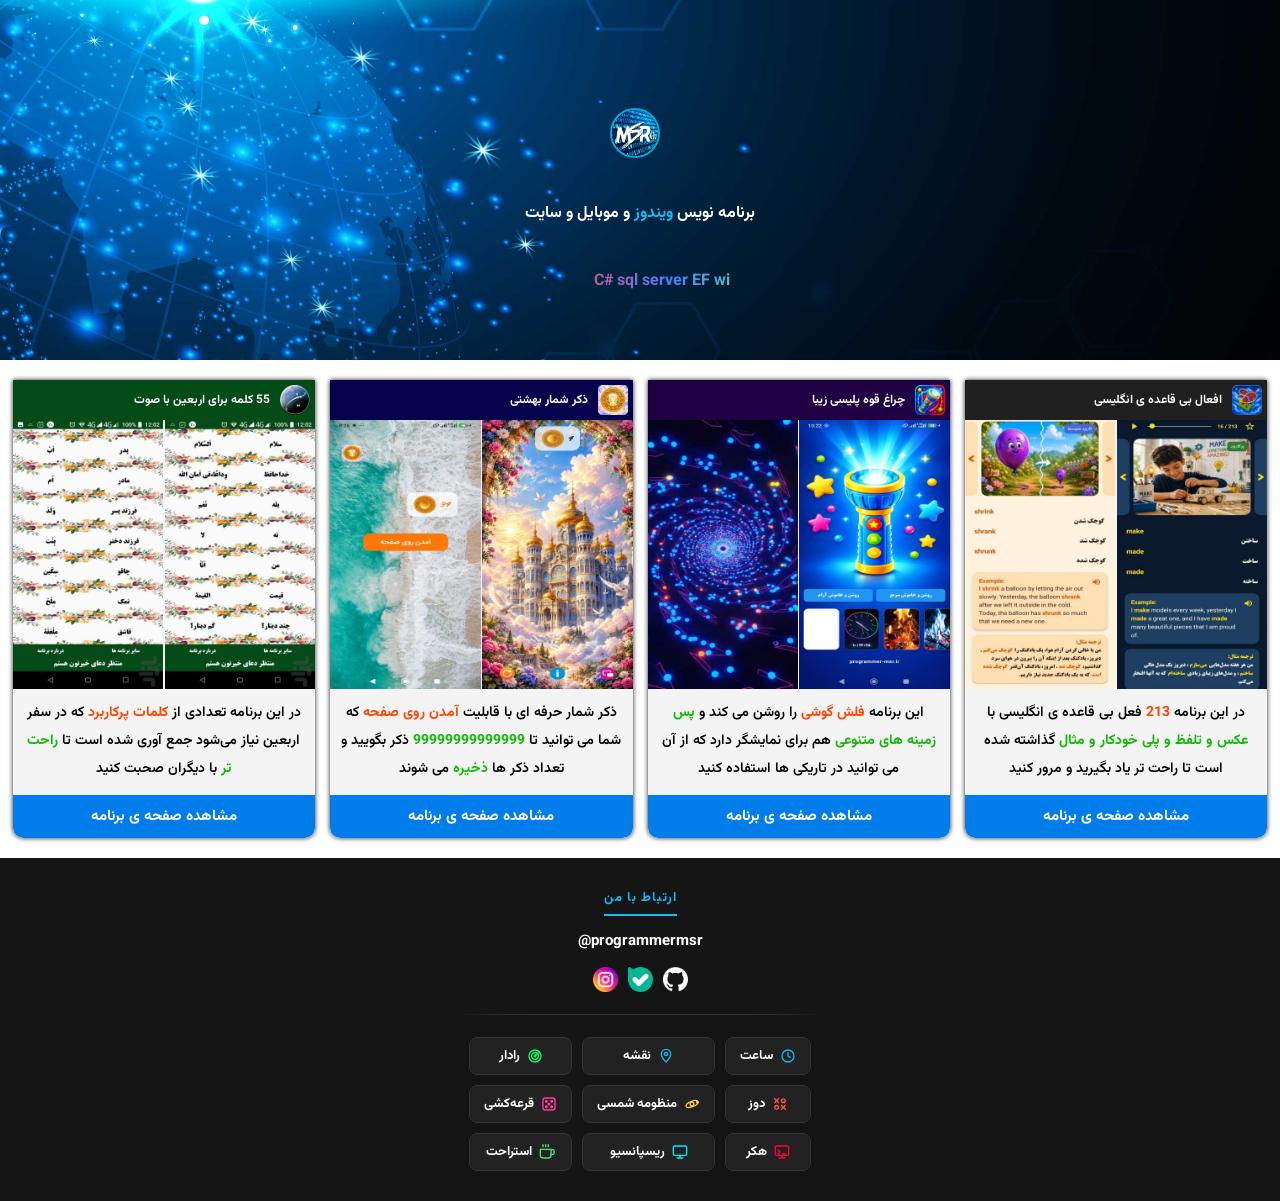
==== commit c63d7926: "add pages" ====
--- a/index.html
+++ b/index.html
@@ -16,9 +16,7 @@
   <link rel="apple-touch-icon" href="homeImages/head/msrMedium.jpg">
 
   <style>
-    /* ==========================================================
-       GLOBAL RESET & BASE STYLES
-       ========================================================== */
+    /* Global Reset & Base Styles */
     * {
       margin: 0;
       padding: 0;
@@ -57,9 +55,7 @@
       color: black;
     }
 
-    /* ==========================================================
-       HEADER
-       ========================================================== */
+    /* Header */
     #main-header {
       position: relative;
       height: 40vh;
@@ -71,22 +67,15 @@
       color: #fff;
       gap: 12%;
       overflow: hidden;
-      background-color: #031830; /* fallback dark blue */
-    }
-
-    /* Layer holding the real background image */
+      background-color: #031830; 
+    }
+
+    /* Header Background Image */
     .header-bg {
       position: absolute;
       inset: 0;
       z-index: 0;
-
-      /* Dark-blue shimmer skeleton */
-      background: linear-gradient(
-        90deg,
-        #031830 0%,
-        #0a2f5c 50%,
-        #031830 100%
-      );
+      background: linear-gradient(90deg, #031830 0%, #0a2f5c 50%, #031830 100%);
       background-size: 200% 100%;
       animation: skeleton-shimmer 1.6s ease-in-out infinite;
     }
@@ -108,7 +97,7 @@
       opacity: 1;
     }
 
-    /* Ensure header content sits above the background layer */
+    /* Header Content Over Background */
     #main-header > *:not(.header-bg) {
       position: relative;
       z-index: 1;
@@ -139,9 +128,7 @@
       margin-bottom: 30px;
     }
 
-    /* ==========================================================
-       SKILLS MARQUEE
-       ========================================================== */
+    /* Skills Marquee */
     #skills {
       text-align: center;
       margin-top: -30px;
@@ -162,25 +149,26 @@
       100% { filter: hue-rotate(360deg); }
     }
 
-    /* ==========================================================
-       APP CARDS GRID
-       ========================================================== */
+    /* App Cards Grid */
     #itmes-box {
       display: grid;
-      grid-template-columns: repeat(auto-fit, minmax(220px, 1fr));
+      grid-template-columns: repeat(auto-fit, minmax(260px, 1fr));
       gap: 15px;
-      margin: 15px 20px;
+      margin: 20px auto;
+      width: 98%;
+      max-width: 1600px;
     }
 
     .item {
       background-color: #f4f4f4;
-      /* گوشه‌های بالا تیز و گوشه‌های پایین هلال */
+      /* Top corners sharp, bottom rounded */
       border-radius: 0 0 10px 10px; 
       box-shadow: 0px 0px 5px 0px rgb(32, 32, 32);
       display: flex;
       flex-direction: column;
+      width: 100%;
       max-width: 400px;
-      margin: 10px auto 5px auto;
+      margin: 0 auto;
       transition-duration: 0.4s;
       overflow: hidden;
     }
@@ -205,26 +193,18 @@
       margin-right: 5px;
     }
 
-    /* برگشت به حالت اولیه بدون هیچ لودینگی */
+    /* Card header icon */
     .itemHead img {
       width: 40px;
       height: 40px;
       padding: 5px;
     }
 
-    /* ==========================================================
-       DARK LOADING SKELETON (For Footer Icons)
-       ========================================================== */
+    /* Footer Icons Loader */
     .grey-loader {
       position: relative;
       overflow: hidden;
-      /* پس زمینه تیره برای لودینگ */
-      background: linear-gradient(
-        90deg,
-        #2a2a2a 0%,
-        #3a3a3a 50%,
-        #2a2a2a 100%
-      );
+      background: linear-gradient(90deg, #2a2a2a 0%, #3a3a3a 50%, #2a2a2a 100%);
       background-size: 200% 100%;
       animation: skeleton-shimmer 1.6s ease-in-out infinite;
     }
@@ -246,9 +226,7 @@
       opacity: 1;
     }
 
-    /* ==========================================================
-       ITEM IMAGES — LOADING SKELETON + SMILEY PLACEHOLDER
-       ========================================================== */
+    /* Item Images (Skeleton Only) */
     .itemImages {
       display: flex;
       justify-content: center;
@@ -260,35 +238,13 @@
       width: 49.75%;
       aspect-ratio: 716 / 1280;
       overflow: hidden;
-
-      background: linear-gradient(
-        90deg,
-        #e0e0e0 0%,
-        #f2f2f2 50%,
-        #e0e0e0 100%
-      );
+      background: linear-gradient(90deg, #e0e0e0 0%, #f2f2f2 50%, #e0e0e0 100%);
       background-size: 200% 100%;
       animation: skeleton-shimmer 1.6s ease-in-out infinite;
     }
 
     .image-wrapper:first-child {
       margin-left: 0.5%;
-    }
-
-    .image-wrapper::before {
-      content: '';
-      position: absolute;
-      inset: 0;
-      z-index: 1;
-
-      background-image: url("data:image/svg+xml,%3Csvg xmlns='http://www.w3.org/2000/svg' viewBox='0 0 100 100'%3E%3Ccircle cx='50' cy='50' r='45' fill='%23FFD93D' stroke='%23E5A500' stroke-width='4'/%3E%3Ccircle cx='35' cy='40' r='7' fill='%23222'/%3E%3Ccircle cx='65' cy='40' r='7' fill='%23222'/%3E%3Cpath d='M28 58 Q50 82 72 58' stroke='%23222' stroke-width='5' fill='none' stroke-linecap='round'/%3E%3C/svg%3E");
-      background-repeat: no-repeat;
-      background-position: center;
-      background-size: 42%;
-      filter: drop-shadow(0 6px 12px rgba(0, 0, 0, 0.15));
-
-      animation: smiley-bob 2s ease-in-out infinite;
-      transition: opacity 0.3s ease;
     }
 
     .image-wrapper img {
@@ -302,11 +258,6 @@
       transition: opacity 0.45s ease;
     }
 
-    .image-wrapper.loaded::before {
-      opacity: 0;
-      animation: none;
-    }
-
     .image-wrapper.loaded {
       animation: none;
       background: #e8e8e8;
@@ -321,14 +272,7 @@
       100% { background-position: -200% 0; }
     }
 
-    @keyframes smiley-bob {
-      0%, 100% { transform: translateY(0) rotate(-4deg); }
-      50%      { transform: translateY(-7px) rotate(4deg); }
-    }
-
-    /* ==========================================================
-       ITEM TEXT & BUTTON
-       ========================================================== */
+    /* Item Text & Button */
     .itemDescription {
       font-weight: 600;
       font-size: 14px;
@@ -357,9 +301,7 @@
       background-color: rgb(2, 172, 2);
     }
 
-    /* ==========================================================
-       FOOTER
-       ========================================================== */
+    /* Footer */
     footer {
       background-color: #151515;
       display: flex;
@@ -423,7 +365,7 @@
       gap: 10px;
     }
 
-    /* Footer Icons Loading Style */
+    /* Footer Icon Size */
     .footer-icon {
       width: 25px;
       height: 25px;
@@ -433,6 +375,7 @@
       object-fit: contain;
     }
 
+    /* Entertainment Links Grid (3 columns) */
     .footer-page-links {
       display: grid;
       grid-template-columns: repeat(3, auto);
@@ -484,37 +427,38 @@
       stroke: #fff;
     }
 
+    /* --- Custom Colors for Each Page --- */
     .footer-page-link[href="radar.html"] svg { stroke: #00ff64; }
-    .footer-page-link[href="radar.html"]:hover {
-      background-color: #00b84a;
-      border-color: #00b84a;
-      box-shadow: 0 6px 14px -6px #00b84a;
-    }
+    .footer-page-link[href="radar.html"]:hover { background-color: #00b84a; border-color: #00b84a; box-shadow: 0 6px 14px -6px #00b84a; }
     .footer-page-link[href="radar.html"]:hover svg { stroke: #fff; }
 
     .footer-page-link[href="solar-system.html"] svg { stroke: #ffc850; }
-    .footer-page-link[href="solar-system.html"]:hover {
-      background-color: #d88f00;
-      border-color: #d88f00;
-      box-shadow: 0 6px 14px -6px #d88f00;
-    }
+    .footer-page-link[href="solar-system.html"]:hover { background-color: #d88f00; border-color: #d88f00; box-shadow: 0 6px 14px -6px #d88f00; }
     .footer-page-link[href="solar-system.html"]:hover svg { stroke: #fff; }
 
     .footer-page-link[href="doz.html"] svg { stroke: #ff5555; }
-    .footer-page-link[href="doz.html"]:hover {
-      background-color: #c82323;
-      border-color: #c82323;
-      box-shadow: 0 6px 14px -6px #c82323;
-    }
+    .footer-page-link[href="doz.html"]:hover { background-color: #c82323; border-color: #c82323; box-shadow: 0 6px 14px -6px #c82323; }
     .footer-page-link[href="doz.html"]:hover svg { stroke: #fff; }
 
     .footer-page-link[href="lottery.html"] svg { stroke: #ff3c9e; }
-    .footer-page-link[href="lottery.html"]:hover {
-      background-color: #c2005f;
-      border-color: #c2005f;
-      box-shadow: 0 6px 14px -6px #c2005f;
-    }
+    .footer-page-link[href="lottery.html"]:hover { background-color: #c2005f; border-color: #c2005f; box-shadow: 0 6px 14px -6px #c2005f; }
     .footer-page-link[href="lottery.html"]:hover svg { stroke: #fff; }
+
+    /* Hacker (Red) */
+    .footer-page-link[href="hacker.html"] svg { stroke: #ff003c; }
+    .footer-page-link[href="hacker.html"]:hover { background-color: #cc0030; border-color: #cc0030; box-shadow: 0 6px 14px -6px #cc0030; }
+    .footer-page-link[href="hacker.html"]:hover svg { stroke: #fff; }
+
+    /* Responsive (Cyan) */
+    .footer-page-link[href="responsive.html"] svg { stroke: #00e5ff; }
+    .footer-page-link[href="responsive.html"]:hover { background-color: #00b3cc; border-color: #00b3cc; box-shadow: 0 6px 14px -6px #00b3cc; }
+    .footer-page-link[href="responsive.html"]:hover svg { stroke: #fff; }
+
+    /* Rest (Green) */
+    .footer-page-link[href="rest.html"] svg { stroke: #4ade80; }
+    .footer-page-link[href="rest.html"]:hover { background-color: #2e8b57; border-color: #2e8b57; box-shadow: 0 6px 14px -6px #2e8b57; }
+    .footer-page-link[href="rest.html"]:hover svg { stroke: #fff; }
+
 
     @media (max-width: 600px) {
       .footer-page-links {
@@ -536,12 +480,9 @@
 
 <body>
 
-  <!-- ==========================================================
-       HEADER
-       ========================================================== -->
+  <!-- Header -->
   <header id="main-header">
-
-    <!-- Background image with blue skeleton loading -->
+    <!-- Header Background -->
     <div class="header-bg" id="headerBg">
       <img src="homeImages/head/blueHeader.jpg" alt="">
     </div>
@@ -555,13 +496,10 @@
     <p id="skills" aria-label="مهارت های برنامه نویسی"></p>
   </header>
 
-  <!-- ==========================================================
-       APP CARDS
-       ========================================================== -->
+  <!-- App Cards -->
   <main>
     <div id="itmes-box">
-
-      <!-- Card: English Irregular Verbs -->
+      <!-- Card 1 -->
       <section class="item">
         <header class="itemHead">
           <img src="homeImages/english icon.png" alt="آیکون افعال بی‌قاعده انگلیسی">
@@ -588,7 +526,7 @@
         </a>
       </section>
 
-      <!-- Card: Police Flashlight -->
+      <!-- Card 2 -->
       <section class="item">
         <header class="itemHead" style="background-color: rgb(32, 0, 67);">
           <img src="homeImages/police light.png" alt="آیکون چراغ قوه پلیسی">
@@ -616,7 +554,7 @@
         </a>
       </section>
 
-      <!-- Card: Zekr Counter -->
+      <!-- Card 3 -->
       <section class="item">
         <header class="itemHead" style="background-color: #04034c;">
           <img src="homeImages/zekr icon.png" alt="آیکون ذکر شمار">
@@ -644,7 +582,7 @@
         </a>
       </section>
 
-      <!-- Card: Arbaeen Words -->
+      <!-- Card 4 -->
       <section class="item">
         <header class="itemHead" style="background-color: #034c17;">
           <img src="homeImages/hossein.png" alt="آیکون آموزش کلمات اربعین">
@@ -674,13 +612,10 @@
     </div>
   </main>
 
-  <!-- ==========================================================
-       FOOTER
-       ========================================================== -->
+  <!-- Footer -->
   <footer id="contact">
     <div class="footer-sections">
-
-      <!-- Contact Me -->
+      <!-- Contact Links -->
       <div class="footer-section">
         <h3 class="footer-title">ارتباط با من</h3>
 
@@ -715,10 +650,11 @@
 
       <div class="footer-divider" aria-hidden="true"></div>
 
-      <!-- Entertainment Links (3 per row, opens in new tab) -->
+      <!-- Entertainment Links (3 rows of 3) -->
       <div class="footer-section">
         <div class="footer-page-links">
-
+          
+          <!-- Row 1 -->
           <a href="clock.html" class="footer-page-link" target="_blank" rel="noopener noreferrer" aria-label="صفحه ساعت">
             <svg viewBox="0 0 24 24" aria-hidden="true">
               <circle cx="12" cy="12" r="9"/>
@@ -745,6 +681,7 @@
             <span>رادار</span>
           </a>
 
+          <!-- Row 2 -->
           <a href="doz.html" class="footer-page-link" target="_blank" rel="noopener noreferrer" aria-label="صفحه بازی دوز">
             <svg viewBox="0 0 24 24" aria-hidden="true">
               <line x1="4" y1="4" x2="10" y2="10"/>
@@ -778,15 +715,44 @@
             <span>قرعه‌کشی</span>
           </a>
 
+          <!-- Row 3 (New Pages) -->
+          <a href="hacker.html" class="footer-page-link" target="_blank" rel="noopener noreferrer" aria-label="صفحه هکر">
+            <svg viewBox="0 0 24 24" aria-hidden="true">
+              <rect x="2" y="3" width="20" height="14" rx="2" ry="2"/>
+              <line x1="8" y1="21" x2="16" y2="21"/>
+              <line x1="12" y1="17" x2="12" y2="21"/>
+              <polyline points="6 9 9 12 6 15"/>
+              <line x1="13" y1="15" x2="17" y2="15"/>
+            </svg>
+            <span>هکر</span>
+          </a>
+
+          <a href="responsive.html" class="footer-page-link" target="_blank" rel="noopener noreferrer" aria-label="صفحه تست ریسپانسیو">
+            <svg viewBox="0 0 24 24" aria-hidden="true">
+              <rect x="2" y="3" width="20" height="14" rx="2" ry="2"/>
+              <line x1="8" y1="21" x2="16" y2="21"/>
+              <line x1="12" y1="17" x2="12" y2="21"/>
+            </svg>
+            <span>ریسپانسیو</span>
+          </a>
+
+          <a href="rest.html" class="footer-page-link" target="_blank" rel="noopener noreferrer" aria-label="صفحه استراحت">
+            <svg viewBox="0 0 24 24" aria-hidden="true">
+              <path d="M18 8h1a4 4 0 0 1 0 8h-1"></path>
+              <path d="M2 8h16v9a4 4 0 0 1-4 4H6a4 4 0 0 1-4-4V8z"></path>
+              <line x1="6" y1="1" x2="6" y2="4"></line>
+              <line x1="10" y1="1" x2="10" y2="4"></line>
+              <line x1="14" y1="1" x2="14" y2="4"></line>
+            </svg>
+            <span>استراحت</span>
+          </a>
+
         </div>
       </div>
-
     </div>
   </footer>
 
-  <!-- ==========================================================
-       JSON-LD STRUCTURED DATA (SEO)
-       ========================================================== -->
+  <!-- SEO Data -->
   <script type="application/ld+json">
   [
     {
@@ -832,13 +798,9 @@
   ]
   </script>
 
-  <!-- ==========================================================
-       SCRIPTS
-       ========================================================== -->
+  <!-- Scripts -->
   <script>
-    /* ==========================================================
-       1. HEADER TYPEWRITER ANIMATION
-       ========================================================== */
+    // Header Typewriter Animation
     (function () {
       const el = document.getElementById('textChange');
       const TEXT_NAME = 'محمد صادق رضائی';
@@ -902,9 +864,7 @@
     })();
 
 
-    /* ==========================================================
-       2. INTRO TEXT HIGHLIGHT ANIMATION
-       ========================================================== */
+    // Intro Text Highlight Animation
     (function () {
       const el = document.getElementById('myIntroducing');
       const COLOR = '#16baf5';
@@ -927,9 +887,7 @@
     })();
 
 
-    /* ==========================================================
-       3. SKILLS MARQUEE
-       ========================================================== */
+    // Skills Marquee
     (function () {
       const SKILLS = ['C#', 'sql server', 'EF', 'winform', 'ASP', 'html', 'css', 'js', 'kotlin'];
       const el = document.getElementById('skills');
@@ -948,44 +906,31 @@
     })();
 
 
-    /* ==========================================================
-       4. PREVENT IMAGE DRAG
-       ========================================================== */
+    // Prevent Image Drag
     document.body.addEventListener('dragstart', function (e) {
       e.preventDefault();
     });
 
 
-    /* ==========================================================
-       5. IMAGE LOADING SKELETON HANDLER
-       ==========================================================
-       ⚠️ TEMPORARY: simulate slow loading (2–5 seconds) so you
-       can see the skeleton effect. When you want real behaviour,
-       DELETE the setTimeout block and uncomment the "REAL" block.
-       ========================================================== */
-    // فقط برای عکس‌های اصلی کارت‌ها، هدر و فوتر اعمال می‌شود (آیکون‌های عنوان کارت حذف شدند)
+    // Image Loading Skeleton Handler
     document.querySelectorAll('.image-wrapper, .header-bg, .footer-icon').forEach(function (wrapper) {
       const img = wrapper.querySelector('img');
       if (!img) return;
 
-      /* --- TEMPORARY: simulated slow load (2–5 seconds) --- */
-      const delay = 2000 + Math.random() * 3000;
-      setTimeout(function () {
-        wrapper.classList.add('loaded');
-      }, delay);
-
-      /* --- REAL behaviour (uncomment when ready) ---
+      // Cached image
       if (img.complete && img.naturalWidth > 0) {
         wrapper.classList.add('loaded');
       } else {
+        // Downloading image
         img.addEventListener('load', function () {
           wrapper.classList.add('loaded');
         });
+        
+        // Error fallback
         img.addEventListener('error', function () {
           wrapper.classList.add('loaded');
         });
       }
-      -------------------------------------------------- */
     });
   </script>
 
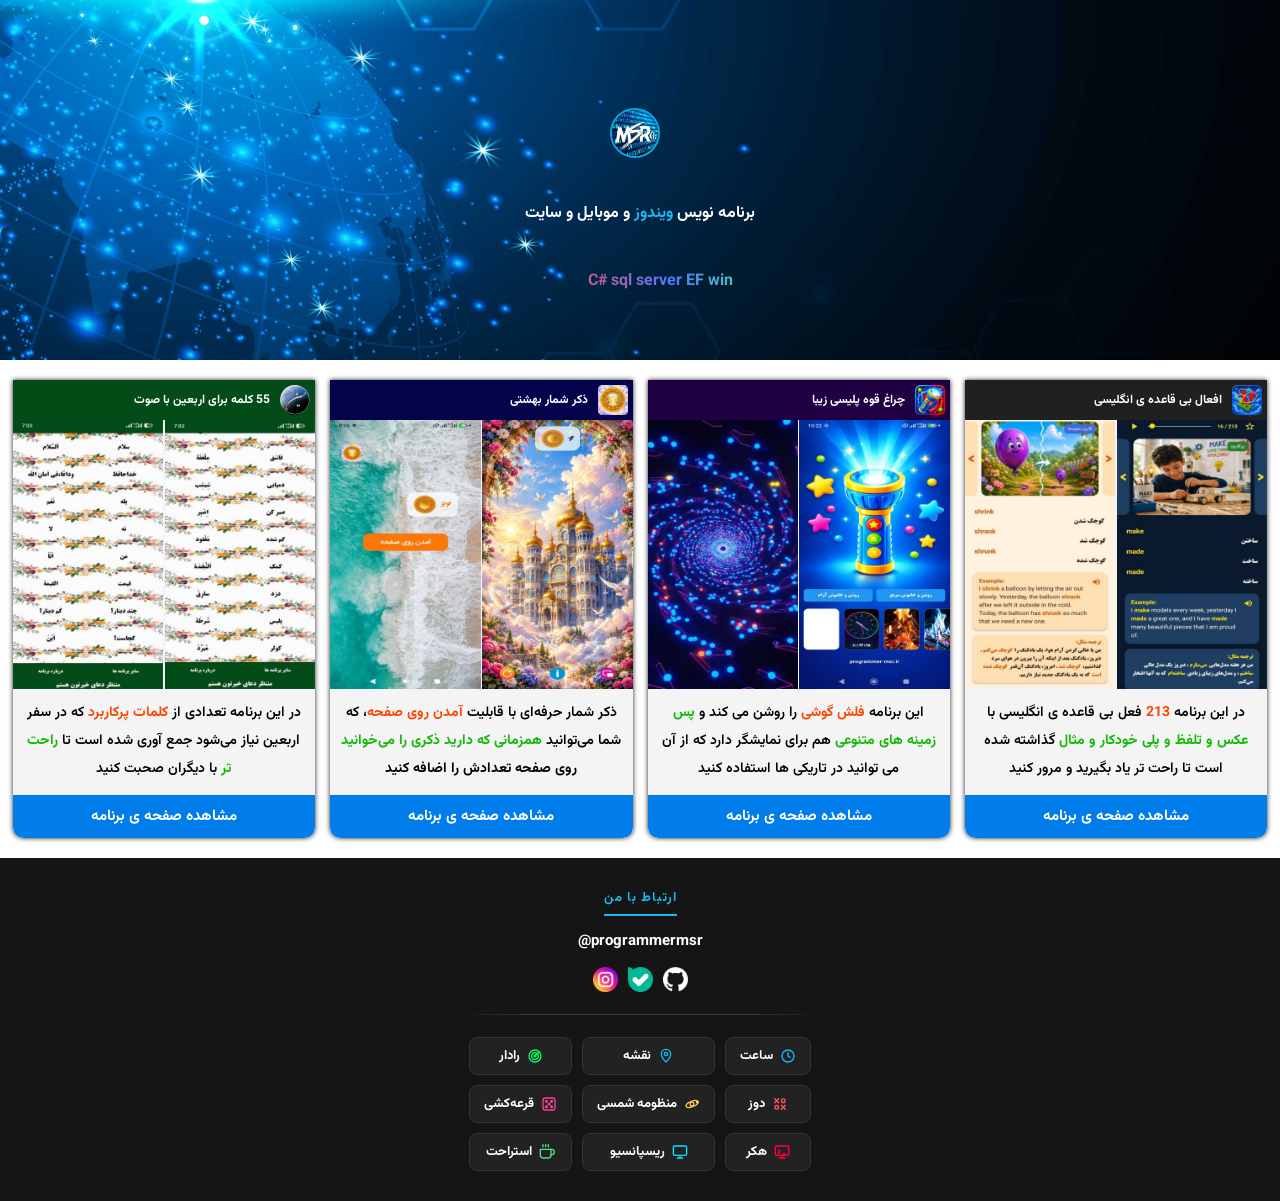
==== commit e6862194: "change some image and index" ====
--- a/index.html
+++ b/index.html
@@ -570,10 +570,10 @@
           </div>
         </div>
 
+        <!-- متن با رنگ مشکی برای بخش آخر -->
         <p class="itemDescription">
-          ذکر شمار حرفه ای با قابلیت <span class="spanRed">آمدن روی صفحه</span>
-          که شما می توانید تا <span class="spanGreen">99999999999999</span> ذکر بگویید
-          و تعداد ذکر ها <span class="spanGreen">ذخیره</span> می شوند
+          ذکر شمار حرفه‌ای با قابلیت <span class="spanRed">آمدن روی صفحه</span>،
+          که شما می‌توانید <span class="spanGreen">همزمانی که دارید ذکری را می‌خوانید</span> <span style="color: black;">روی صفحه تعدادش را اضافه کنید</span>
         </p>
 
         <a class="itembtn" target="_blank" rel="noopener noreferrer"
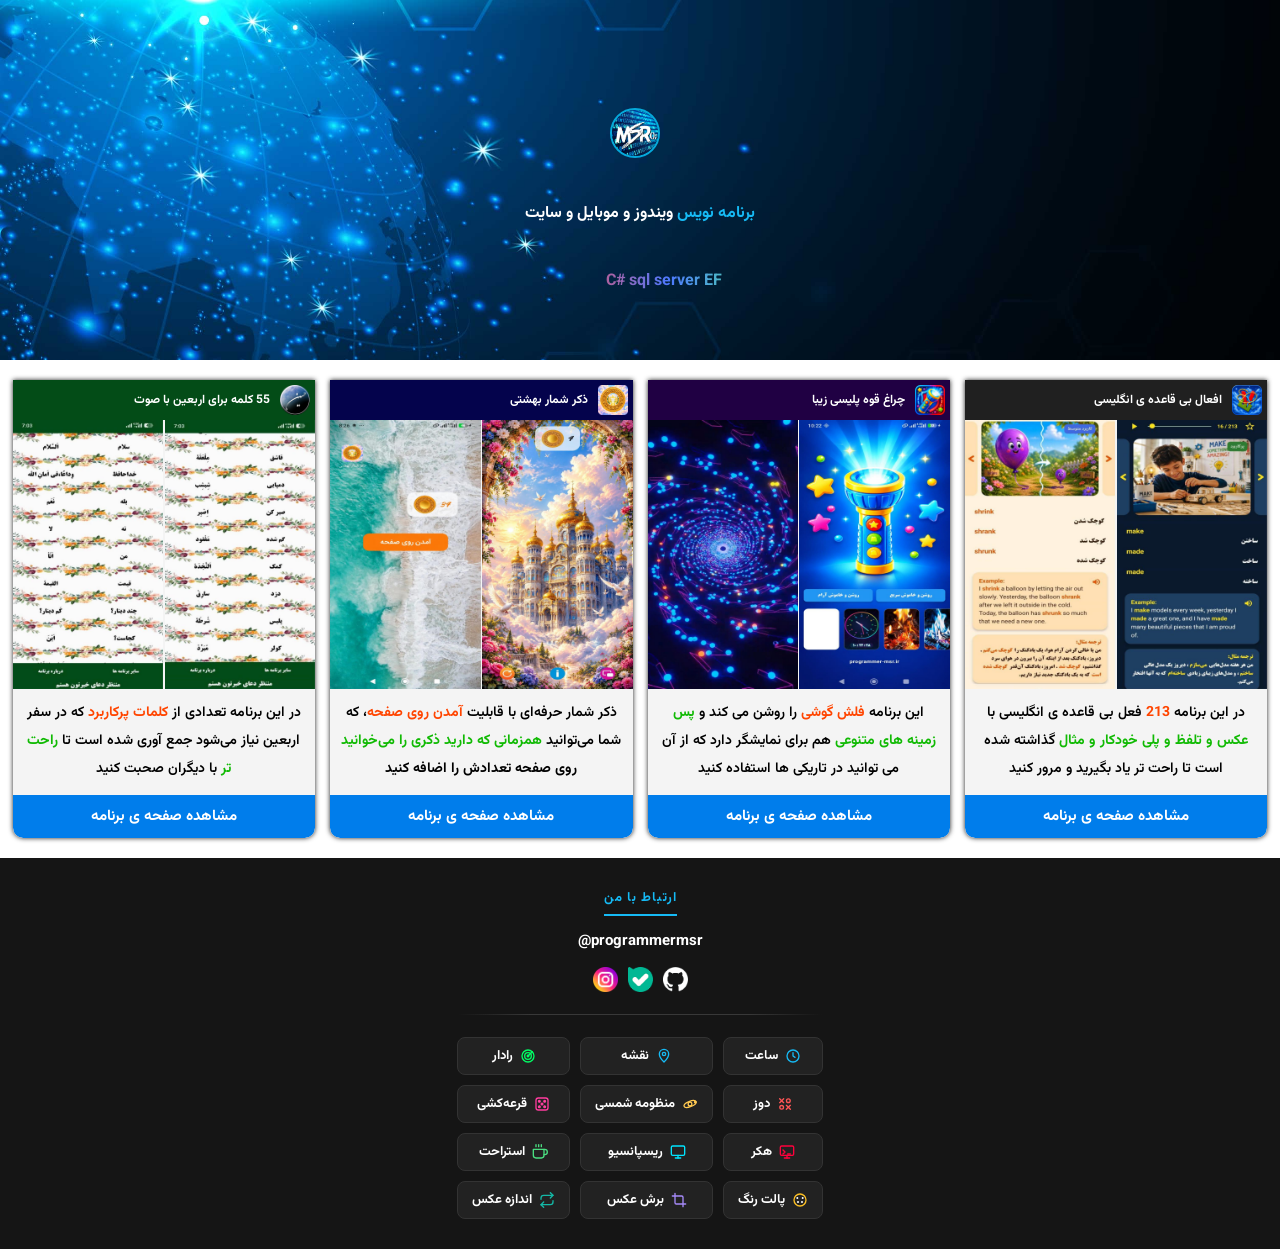
==== commit ccfa8ec6: "add 3 pages" ====
--- a/index.html
+++ b/index.html
@@ -459,6 +459,21 @@
     .footer-page-link[href="rest.html"]:hover { background-color: #2e8b57; border-color: #2e8b57; box-shadow: 0 6px 14px -6px #2e8b57; }
     .footer-page-link[href="rest.html"]:hover svg { stroke: #fff; }
 
+    /* Colors (Amber/Gold) */
+    .footer-page-link[href="colors.html"] svg { stroke: #fbbf24; }
+    .footer-page-link[href="colors.html"]:hover { background-color: #d97706; border-color: #d97706; box-shadow: 0 6px 14px -6px #d97706; }
+    .footer-page-link[href="colors.html"]:hover svg { stroke: #fff; }
+
+    /* Crop Image (Purple) */
+    .footer-page-link[href="cropimage.html"] svg { stroke: #a78bfa; }
+    .footer-page-link[href="cropimage.html"]:hover { background-color: #7c3aed; border-color: #7c3aed; box-shadow: 0 6px 14px -6px #7c3aed; }
+    .footer-page-link[href="cropimage.html"]:hover svg { stroke: #fff; }
+
+    /* Convert Image (Teal) */
+    .footer-page-link[href="convertimage.html"] svg { stroke: #14b8a6; }
+    .footer-page-link[href="convertimage.html"]:hover { background-color: #0f766e; border-color: #0f766e; box-shadow: 0 6px 14px -6px #0f766e; }
+    .footer-page-link[href="convertimage.html"]:hover svg { stroke: #fff; }
+
 
     @media (max-width: 600px) {
       .footer-page-links {
@@ -650,7 +665,7 @@
 
       <div class="footer-divider" aria-hidden="true"></div>
 
-      <!-- Entertainment Links (3 rows of 3) -->
+      <!-- Entertainment Links (4 rows of 3) -->
       <div class="footer-section">
         <div class="footer-page-links">
           
@@ -715,7 +730,7 @@
             <span>قرعه‌کشی</span>
           </a>
 
-          <!-- Row 3 (New Pages) -->
+          <!-- Row 3 -->
           <a href="hacker.html" class="footer-page-link" target="_blank" rel="noopener noreferrer" aria-label="صفحه هکر">
             <svg viewBox="0 0 24 24" aria-hidden="true">
               <rect x="2" y="3" width="20" height="14" rx="2" ry="2"/>
@@ -745,6 +760,36 @@
               <line x1="14" y1="1" x2="14" y2="4"></line>
             </svg>
             <span>استراحت</span>
+          </a>
+
+          <!-- Row 4 (New) -->
+          <a href="colors.html" class="footer-page-link" target="_blank" rel="noopener noreferrer" aria-label="صفحه پالت رنگ">
+            <svg viewBox="0 0 24 24" aria-hidden="true">
+              <circle cx="12" cy="12" r="9"/>
+              <circle cx="8" cy="9" r="1.5" fill="currentColor" stroke="none"/>
+              <circle cx="16" cy="9" r="1.5" fill="currentColor" stroke="none"/>
+              <circle cx="9" cy="15" r="1.5" fill="currentColor" stroke="none"/>
+              <circle cx="15" cy="15" r="1.5" fill="currentColor" stroke="none"/>
+            </svg>
+            <span>پالت رنگ</span>
+          </a>
+
+          <a href="cropimage.html" class="footer-page-link" target="_blank" rel="noopener noreferrer" aria-label="صفحه برش عکس">
+            <svg viewBox="0 0 24 24" aria-hidden="true">
+              <path d="M6 2v14a2 2 0 0 0 2 2h14"/>
+              <path d="M18 22V8a2 2 0 0 0-2-2H2"/>
+            </svg>
+            <span>برش عکس</span>
+          </a>
+
+          <a href="convertimage.html" class="footer-page-link" target="_blank" rel="noopener noreferrer" aria-label="صفحه اندازه عکس">
+            <svg viewBox="0 0 24 24" aria-hidden="true">
+              <polyline points="17 1 21 5 17 9"/>
+              <path d="M3 11V9a4 4 0 0 1 4-4h14"/>
+              <polyline points="7 23 3 19 7 15"/>
+              <path d="M21 13v2a4 4 0 0 1-4 4H3"/>
+            </svg>
+            <span>اندازه عکس</span>
           </a>
 
         </div>
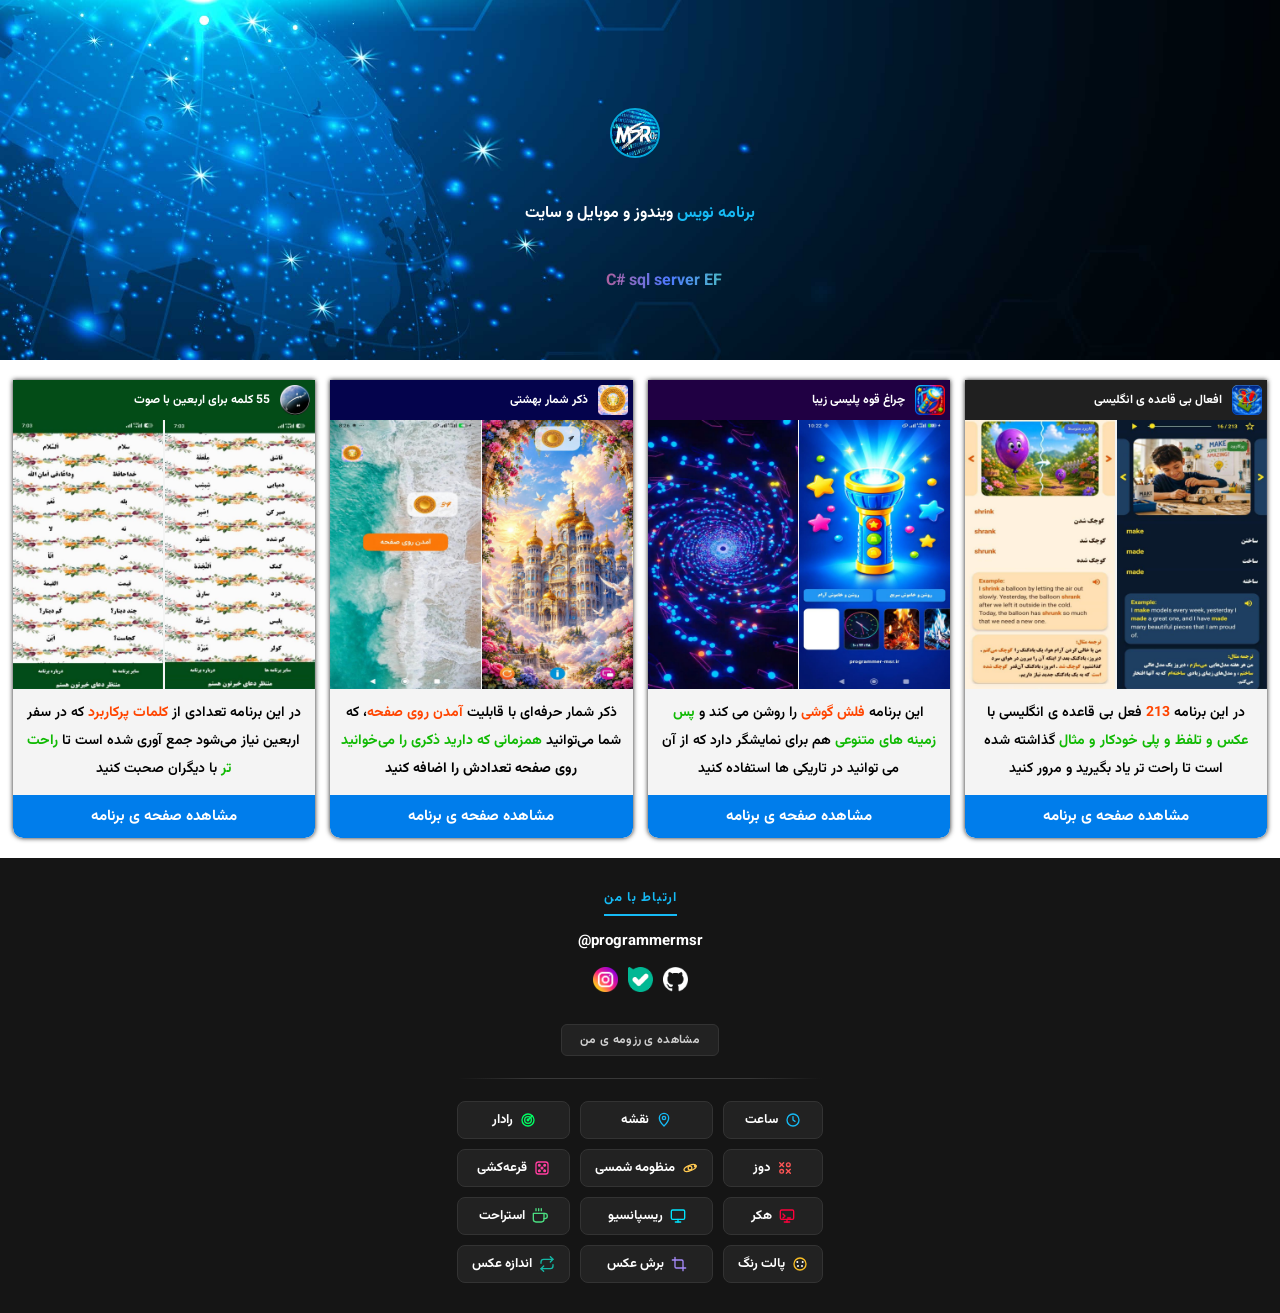
==== commit 56ebbd6b: "add resume" ====
--- a/index.html
+++ b/index.html
@@ -373,6 +373,35 @@
 
     .footer-icon img {
       object-fit: contain;
+    }
+
+    /* ============================================
+       RESUME BUTTON - ساده، کوچک و هم‌رنگ فوتر
+       با فاصله از آیکون‌های شبکه اجتماعی
+    ============================================ */
+    .resume-btn {
+      display: inline-block;
+      padding: 6px 18px;
+      border-radius: 6px;
+      background-color: #222;
+      color: #cfcfcf;
+      font-size: 12px;
+      font-weight: bold;
+      text-decoration: none;
+      border: 1px solid #333;
+      transition: 0.25s ease;
+      letter-spacing: 0.3px;
+      margin-top: 18px;
+    }
+
+    .resume-btn:hover {
+      background-color: #2c2c2c;
+      border-color: #444;
+      color: #fff;
+    }
+
+    .resume-btn:active {
+      background-color: #1a1a1a;
     }
 
     /* Entertainment Links Grid (3 columns) */
@@ -489,6 +518,11 @@
         width: 12px;
         height: 12px;
       }
+      .resume-btn {
+        font-size: 11px;
+        padding: 5px 14px;
+        margin-top: 16px;
+      }
     }
   </style>
 </head>
@@ -661,6 +695,11 @@
             </div>
           </a>
         </div>
+
+        <!-- دکمه مشاهده رزومه -->
+        <a class="resume-btn" href="resume.html" target="_blank" rel="noopener noreferrer" aria-label="مشاهده رزومه محمد صادق رضائی">
+          مشاهده ی رزومه ی من
+        </a>
       </div>
 
       <div class="footer-divider" aria-hidden="true"></div>
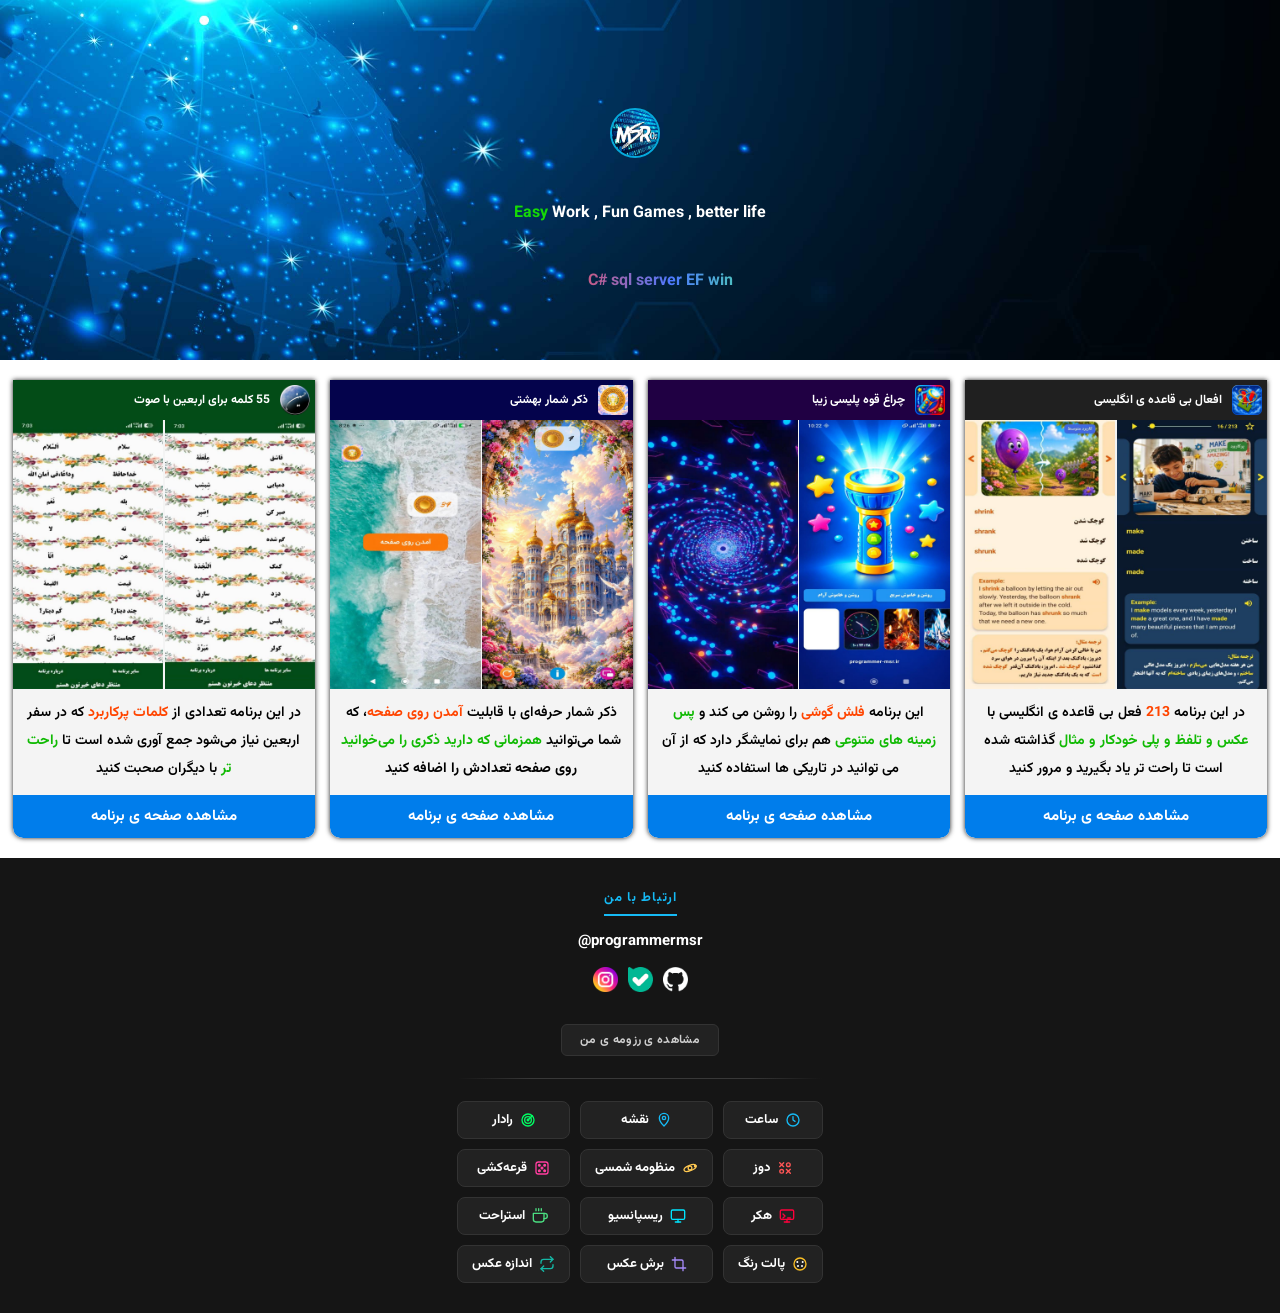
==== commit dd223144: "change index Title and resume btnDownload" ====
--- a/index.html
+++ b/index.html
@@ -26,6 +26,7 @@
       list-style: none;
     }
 
+    /* Disable text selection & tap highlight */
     * {
       -webkit-tap-highlight-color: transparent;
       -webkit-touch-callout: none;
@@ -375,10 +376,7 @@
       object-fit: contain;
     }
 
-    /* ============================================
-       RESUME BUTTON - ساده، کوچک و هم‌رنگ فوتر
-       با فاصله از آیکون‌های شبکه اجتماعی
-    ============================================ */
+    /* Resume Button - simple, small, footer-colored */
     .resume-btn {
       display: inline-block;
       padding: 6px 18px;
@@ -456,7 +454,7 @@
       stroke: #fff;
     }
 
-    /* --- Custom Colors for Each Page --- */
+    /* Custom Colors for Each Page */
     .footer-page-link[href="radar.html"] svg { stroke: #00ff64; }
     .footer-page-link[href="radar.html"]:hover { background-color: #00b84a; border-color: #00b84a; box-shadow: 0 6px 14px -6px #00b84a; }
     .footer-page-link[href="radar.html"]:hover svg { stroke: #fff; }
@@ -541,7 +539,8 @@
       <img id="myIcon" src="homeImages/head/msrMedium.jpg" alt="محمد صادق رضائی برنامه نویس سی شارپ">
     </div>
 
-    <p id="myIntroducing">برنامه نویس ویندوز و موبایل و سایت</p>
+    <!-- Intro text - JS will animate colors word by word -->
+    <p id="myIntroducing">Easy Work , Fun Games , better life</p>
     <p id="skills" aria-label="مهارت های برنامه نویسی"></p>
   </header>
 
@@ -619,7 +618,6 @@
           </div>
         </div>
 
-        <!-- متن با رنگ مشکی برای بخش آخر -->
         <p class="itemDescription">
           ذکر شمار حرفه‌ای با قابلیت <span class="spanRed">آمدن روی صفحه</span>،
           که شما می‌توانید <span class="spanGreen">همزمانی که دارید ذکری را می‌خوانید</span> <span style="color: black;">روی صفحه تعدادش را اضافه کنید</span>
@@ -696,7 +694,7 @@
           </a>
         </div>
 
-        <!-- دکمه مشاهده رزومه -->
+        <!-- Resume button -->
         <a class="resume-btn" href="resume.html" target="_blank" rel="noopener noreferrer" aria-label="مشاهده رزومه محمد صادق رضائی">
           مشاهده ی رزومه ی من
         </a>
@@ -801,7 +799,7 @@
             <span>استراحت</span>
           </a>
 
-          <!-- Row 4 (New) -->
+          <!-- Row 4 -->
           <a href="colors.html" class="footer-page-link" target="_blank" rel="noopener noreferrer" aria-label="صفحه پالت رنگ">
             <svg viewBox="0 0 24 24" aria-hidden="true">
               <circle cx="12" cy="12" r="9"/>
@@ -884,7 +882,7 @@
 
   <!-- Scripts -->
   <script>
-    // Header Typewriter Animation
+    // Header Typewriter Animation - cycles name and URL
     (function () {
       const el = document.getElementById('textChange');
       const TEXT_NAME = 'محمد صادق رضائی';
@@ -895,6 +893,7 @@
       let currentText = '';
       let switchTimer = null;
 
+      // Colorize progressive typed text (highlights first letters)
       function colorize(text) {
         if (text.startsWith('p')) {
           return text.slice(0, 11) +
@@ -919,6 +918,7 @@
         return text;
       }
 
+      // Type a string char by char at fixed speed
       function typeText(str) {
         typing = true;
         el.innerHTML = '';
@@ -935,6 +935,7 @@
         }, 150);
       }
 
+      // Switch between name and URL every 2s
       function startCycle() {
         if (switchTimer) clearInterval(switchTimer);
         switchTimer = setInterval(() => {
@@ -948,30 +949,41 @@
     })();
 
 
-    // Intro Text Highlight Animation
+    // Intro Text Highlight - cycles words with custom colors
+    // Commas (,) are skipped like "و" in the original code
     (function () {
       const el = document.getElementById('myIntroducing');
-      const COLOR = '#16baf5';
-      const WORDS = ['برنامه نویس', 'ویندوز', 'و', 'موبایل', 'و', 'سایت'];
+      const BLUE   = '#16baf5'; // better life color
+      const GREEN  = '#15DA06'; // Easy Work color
+      const ORANGE = '#FF8E00'; // Fun Games color
+      // Split into single words so each word highlights one by one
+      const WORDS  = ['Easy', 'Work', ',', 'Fun', 'Games', ',', 'better', 'life'];
+      // Color map per single word
+      const COLORS = {
+        'Easy': GREEN, 'Work': GREEN,
+        'Fun': ORANGE, 'Games': ORANGE,
+        'better': BLUE, 'life': BLUE
+      };
       let index = 0;
 
       setInterval(() => {
-        if (WORDS[index] === 'و') index = (index + 1) % WORDS.length;
+        // Skip comma separators - they never get colored
+        if (WORDS[index] === ',') index = (index + 1) % WORDS.length;
 
         const before  = WORDS.slice(0, index).join(' ');
         const current = WORDS[index];
         const after   = WORDS.slice(index + 1).join(' ');
 
         el.innerHTML = before +
-          ` <span style="color:${COLOR};">${current}</span> ` +
+          ` <span style="color:${COLORS[current]};">${current}</span> ` +
           after;
 
         index = (index + 1) % WORDS.length;
-      }, 750);
+      }, 1000);
     })();
 
 
-    // Skills Marquee
+    // Skills Marquee - scrolling list of skills
     (function () {
       const SKILLS = ['C#', 'sql server', 'EF', 'winform', 'ASP', 'html', 'css', 'js', 'kotlin'];
       const el = document.getElementById('skills');
@@ -996,21 +1008,21 @@
     });
 
 
-    // Image Loading Skeleton Handler
+    // Image Loading Skeleton Handler - shows shimmer until image loads
     document.querySelectorAll('.image-wrapper, .header-bg, .footer-icon').forEach(function (wrapper) {
       const img = wrapper.querySelector('img');
       if (!img) return;
 
-      // Cached image
+      // Cached image - mark loaded immediately
       if (img.complete && img.naturalWidth > 0) {
         wrapper.classList.add('loaded');
       } else {
-        // Downloading image
+        // Downloading image - wait for load
         img.addEventListener('load', function () {
           wrapper.classList.add('loaded');
         });
         
-        // Error fallback
+        // Error fallback - hide shimmer anyway
         img.addEventListener('error', function () {
           wrapper.classList.add('loaded');
         });
